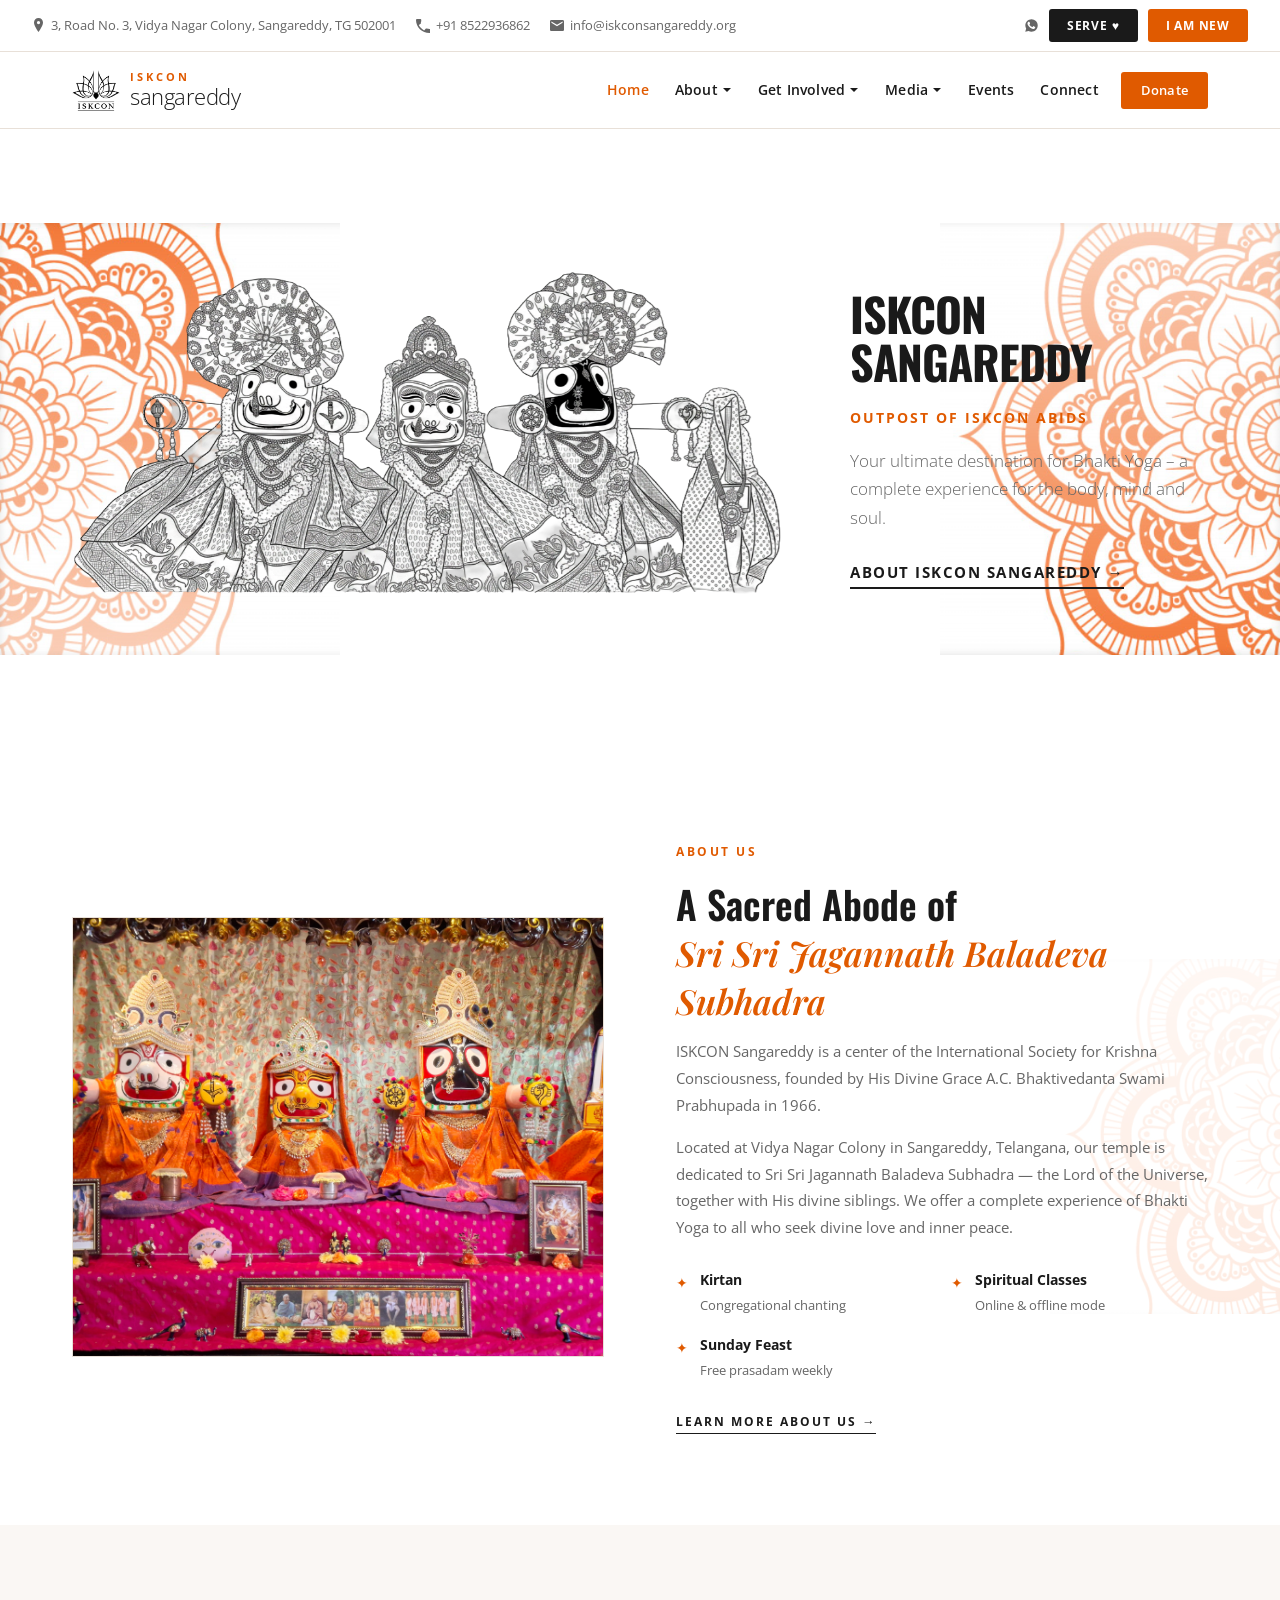
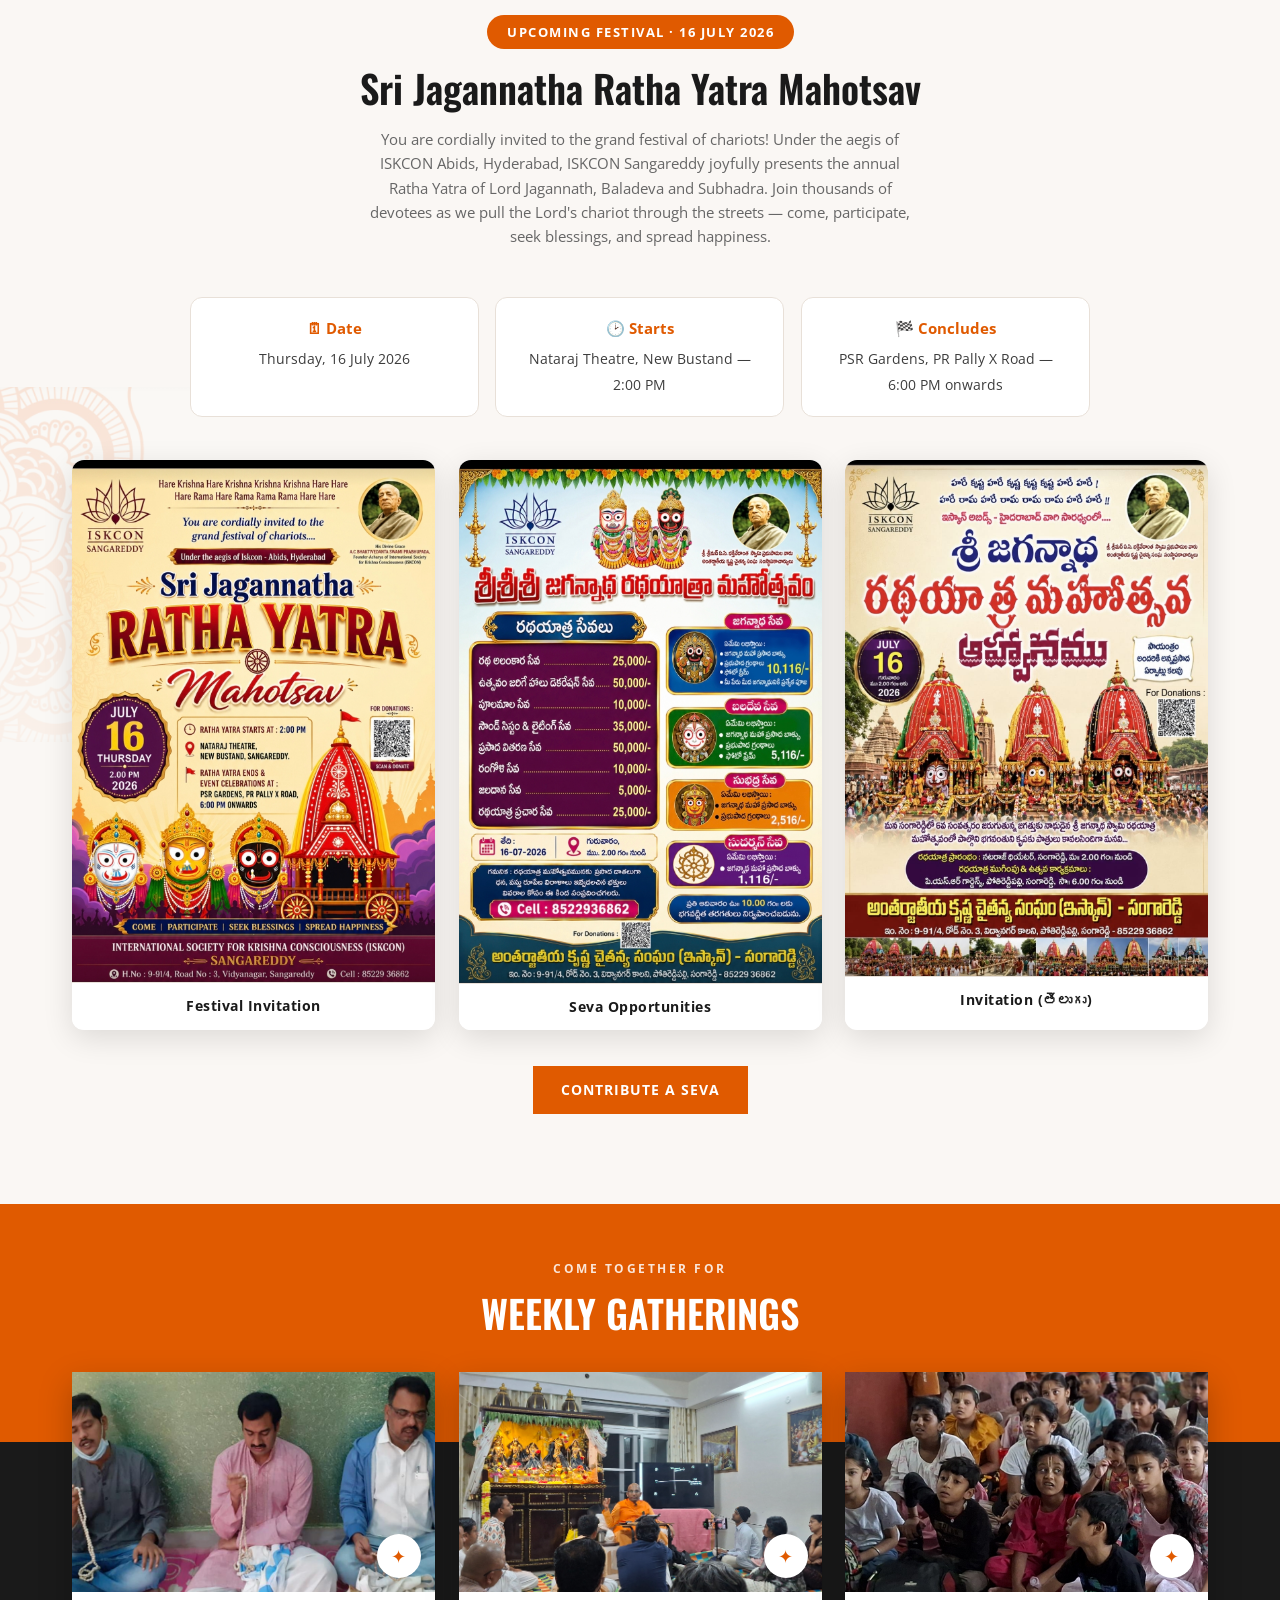
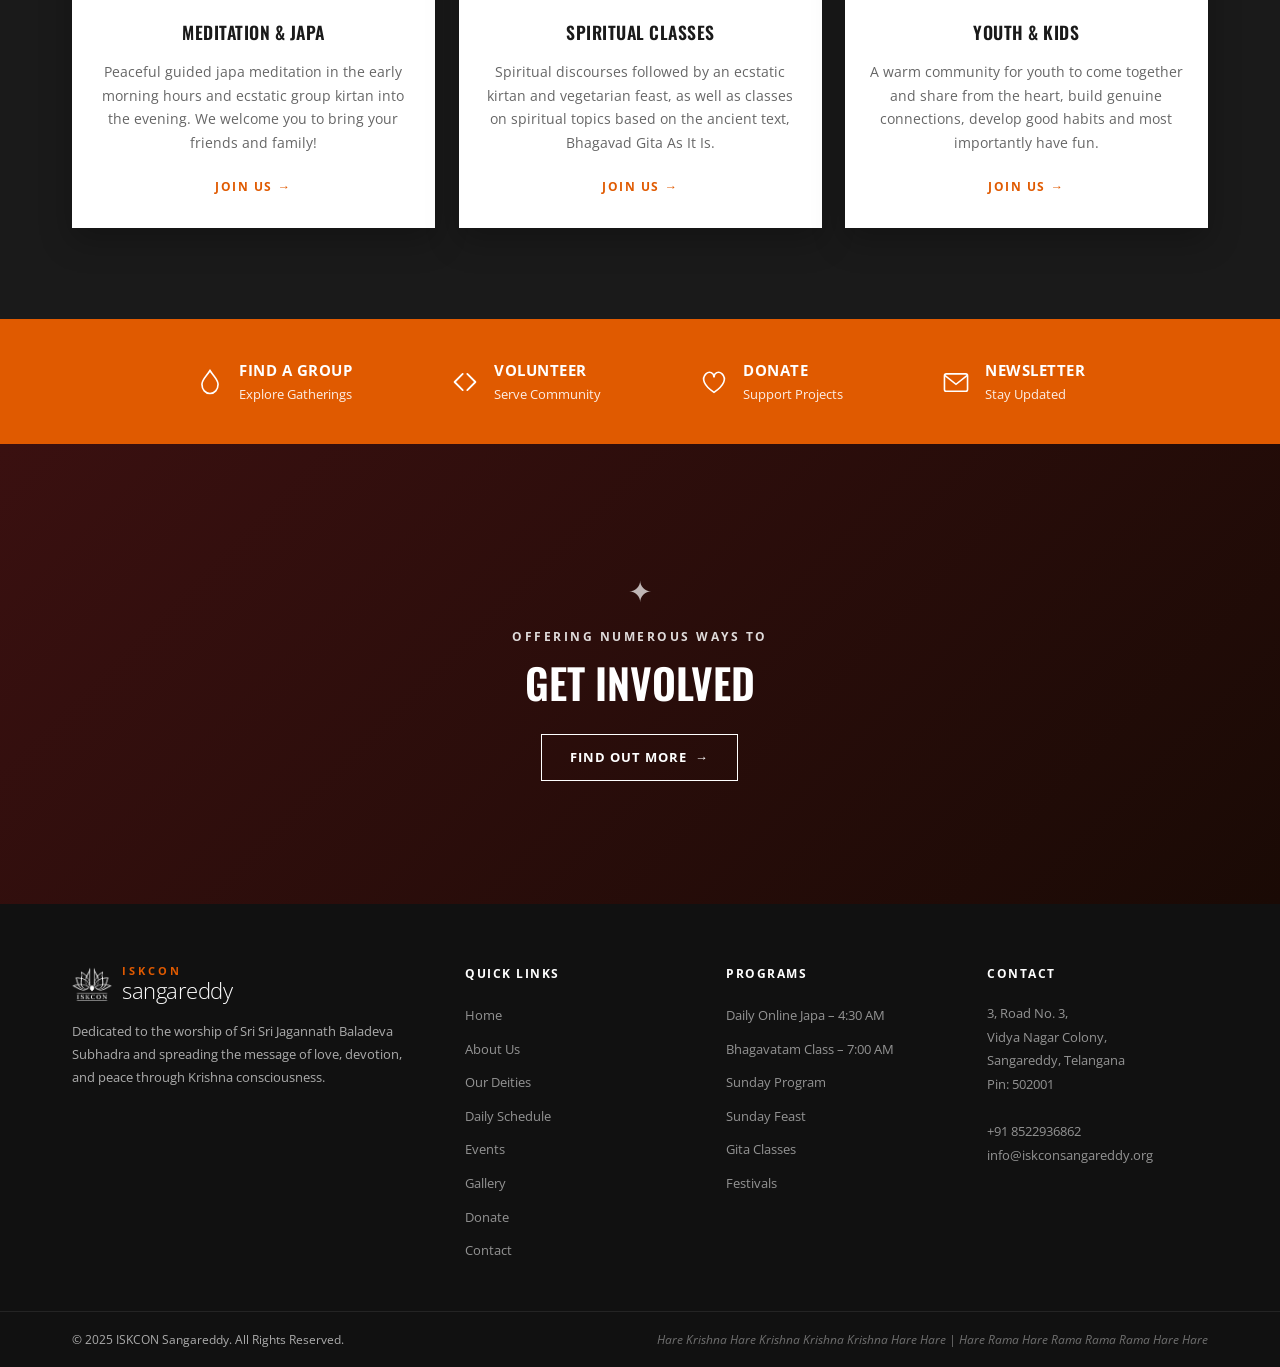
==== index.html @ d7deadae "Make topbar address clickable — opens Google Maps in new tab" ====
<!DOCTYPE html>
<html lang="en">
<head>
  <meta charset="UTF-8" />
  <meta name="viewport" content="width=device-width, initial-scale=1.0" />
  <title>ISKCON Sangareddy – Sri Sri Jagannath Baladeva Subhadra Temple</title>
  <meta name="description" content="ISKCON Sangareddy – Sri Sri Jagannath Baladeva Subhadra Temple. Your destination for Bhakti Yoga in Sangareddy, Telangana." />
  <link rel="canonical" href="https://www.iskconsangareddy.com/" />
  <!-- Open Graph -->
  <meta property="og:type" content="website" />
  <meta property="og:url" content="https://www.iskconsangareddy.com/" />
  <meta property="og:title" content="ISKCON Sangareddy – Sri Sri Jagannath Baladeva Subhadra Temple" />
  <meta property="og:description" content="ISKCON Sangareddy – Sri Sri Jagannath Baladeva Subhadra Temple. Your destination for Bhakti Yoga in Sangareddy, Telangana." />
  <meta property="og:image" content="https://www.iskconsangareddy.com/images/iskcon_logo.png" />
  <!-- Twitter Card -->
  <meta name="twitter:card" content="summary_large_image" />
  <meta name="twitter:title" content="ISKCON Sangareddy – Sri Sri Jagannath Baladeva Subhadra Temple" />
  <meta name="twitter:description" content="ISKCON Sangareddy – Sri Sri Jagannath Baladeva Subhadra Temple. Your destination for Bhakti Yoga in Sangareddy, Telangana." />
  <meta name="twitter:image" content="https://www.iskconsangareddy.com/images/iskcon_logo.png" />
  <!-- Structured Data: Local Business -->
  <script type="application/ld+json">
  {
    "@context": "https://schema.org",
    "@type": "HinduTemple",
    "name": "ISKCON Sangareddy",
    "alternateName": "Sri Sri Jagannath Baladeva Subhadra Temple",
    "url": "https://www.iskconsangareddy.com",
    "logo": "https://www.iskconsangareddy.com/images/iskcon_logo.png",
    "description": "ISKCON temple in Sangareddy, Telangana offering Bhakti Yoga, daily programs, Sunday Feast and festivals.",
    "telephone": "+918522936862",
    "email": "info@iskconsangareddy.org",
    "address": {
      "@type": "PostalAddress",
      "streetAddress": "3, Road No. 3, Vidya Nagar Colony",
      "addressLocality": "Sangareddy",
      "addressRegion": "Telangana",
      "postalCode": "502001",
      "addressCountry": "IN"
    },
    "geo": {
      "@type": "GeoCoordinates",
      "latitude": 17.6244,
      "longitude": 77.9853
    },
    "openingHours": "Mo-Su 04:30-21:00",
    "sameAs": []
  }
  </script>
  <link rel="preconnect" href="https://fonts.googleapis.com" />
  <link href="https://fonts.googleapis.com/css2?family=Oswald:wght@600;700&family=Open+Sans:wght@300;400;600;700&family=Playfair+Display:ital,wght@0,700;1,400&display=swap" rel="stylesheet" />
  <link rel="stylesheet" href="css/style.css" />
</head>
<body>

<!-- TOP BAR -->
<div class="topbar">
  <div class="topbar-left">
    <a href="https://www.google.com/maps?q=3,+Road+No.+3,+Vidya+Nagar+Colony,+Sangareddy,+Telangana+502001" target="_blank" class="topbar-item" style="color:inherit;"><svg width="13" height="16" viewBox="0 0 13 16" fill="none"><path d="M6.5 0C4.015 0 2 2.015 2 4.5c0 3.375 4.5 9.5 4.5 9.5S11 7.875 11 4.5C11 2.015 8.985 0 6.5 0zm0 6.125a1.625 1.625 0 1 1 0-3.25 1.625 1.625 0 0 1 0 3.25z" fill="currentColor"/></svg> 3, Road No. 3, Vidya Nagar Colony, Sangareddy, TG 502001</a>
    <span class="topbar-item"><svg width="14" height="14" viewBox="0 0 14 14" fill="none"><path d="M2.8 6.067c1.167 2.3 3.033 4.156 5.333 5.333l1.779-1.778c.222-.222.544-.289.822-.178 0.9.311 1.867.478 2.866.478.489 0 .9.4.9.889V13.1c0 .489-.411.9-.9.9C5.922 14 0 8.078 0 .9 0 .411.4 0 .9 0H4.4c.489 0 .9.4.9.889 0 1-.167 1.966-.478 2.866-.1.278-.033.6.178.823L2.8 6.067z" fill="currentColor"/></svg> +91 8522936862</span>
    <span class="topbar-item"><svg width="14" height="11" viewBox="0 0 14 11" fill="none"><path d="M12.6 0H1.4C.63 0 0 .618 0 1.375v8.25C0 10.382.63 11 1.4 11h11.2c.77 0 1.4-.618 1.4-1.375v-8.25C14 .618 13.37 0 12.6 0zm0 2.75L7 6.188 1.4 2.75V1.375L7 4.813l5.6-3.438V2.75z" fill="currentColor"/></svg> info@iskconsangareddy.org</span>
  </div>
  <div class="topbar-right">
    <a href="https://chat.whatsapp.com/ERGHLRXxZioFd6qzyzdz4h" target="_blank" class="topbar-social" aria-label="WhatsApp"><svg width="15" height="15" viewBox="0 0 24 24" fill="currentColor"><path d="M12.04 2C6.58 2 2.13 6.45 2.13 11.91c0 1.75.46 3.45 1.32 4.95L2 22l5.25-1.38a9.87 9.87 0 0 0 4.79 1.22h.01c5.46 0 9.9-4.45 9.9-9.91 0-2.65-1.03-5.14-2.9-7.01A9.82 9.82 0 0 0 12.04 2zm5.8 14.16c-.25.7-1.44 1.33-1.99 1.36-.51.05-1.15.24-3.72-.78-3.14-1.24-5.15-4.42-5.31-4.63-.15-.2-1.27-1.69-1.27-3.22s.8-2.29 1.09-2.6c.28-.31.61-.39.82-.39.2 0 .41 0 .59.01.19.01.44-.07.69.53.25.6.85 2.07.92 2.22.08.15.13.32.02.53-.1.2-.16.32-.31.5-.15.17-.32.39-.46.52-.15.15-.31.31-.13.62.18.3.79 1.31 1.7 2.12 1.17 1.04 2.16 1.36 2.46 1.51.3.15.48.13.66-.08.18-.2.76-.89.96-1.19.2-.3.41-.25.69-.15.28.1 1.77.83 2.07.98.3.15.5.22.57.35.08.13.08.74-.17 1.44z"/></svg></a>
    <a href="get-involved.html#volunteer" class="topbar-btn btn-serve">SERVE <span>♥</span></a>
    <a href="about.html" class="topbar-btn btn-new">I AM NEW</a>
  </div>
</div>

<!-- NAVBAR -->
<header class="site-header">
  <div class="container">
    <nav class="navbar">
      <a href="index.html" class="logo">
        <div class="logo-lotus">
          <img src="images/iskcon_logo.png" alt="ISKCON Sangareddy logo" />
        </div>
        <div class="logo-text">
          <span class="logo-iskcon">ISKCON</span>
          <span class="logo-location">sangareddy</span>
        </div>
      </a>
      <button class="hamburger" aria-label="Menu"><span></span><span></span><span></span></button>
      <ul class="nav-links">
        <li><a href="index.html" class="active">Home</a></li>
        <li class="has-dropdown">
          <a href="about.html">About <svg width="10" height="6" viewBox="0 0 10 6" fill="currentColor"><path d="M1 1l4 4 4-4"/></svg></a>
          <ul class="dropdown">
            <li><a href="about.html">About ISKCON</a></li>
            <li><a href="about.html#prabhupada">Srila Prabhupada</a></li>
            <li><a href="about.html#deities">Our Deities</a></li>
          </ul>
        </li>
        <li class="has-dropdown">
          <a href="get-involved.html">Get Involved <svg width="10" height="6" viewBox="0 0 10 6" fill="currentColor"><path d="M1 1l4 4 4-4"/></svg></a>
          <ul class="dropdown">
            <li><a href="get-involved.html#schedule">Sunday Schedule</a></li>
            <li><a href="get-involved.html#gatherings">Weekly Gatherings</a></li>
            <li><a href="get-involved.html#host-program">Host a Program</a></li>
            <li><a href="get-involved.html#volunteer">Volunteer</a></li>
          </ul>
        </li>
        <li class="has-dropdown">
          <a href="media.html">Media <svg width="10" height="6" viewBox="0 0 10 6" fill="currentColor"><path d="M1 1l4 4 4-4"/></svg></a>
          <ul class="dropdown">
            <li><a href="media.html">Photo Gallery</a></li>
          </ul>
        </li>
        <li><a href="events.html">Events</a></li>
        <li><a href="connect.html">Connect</a></li>
        <li><a href="donate.html" class="nav-donate">Donate</a></li>
      </ul>
    </nav>
  </div>
</header>

<!-- HERO -->
<section class="hero" id="home">
  <div class="mandala mandala-left"></div>
  <div class="mandala mandala-right"></div>

  <div class="hero-inner container">
    <!-- Deity Illustration -->
    <div class="hero-image">
      <img src="images/JBS_BYCS_trans.png" alt="Sri Sri Jagannath Baladeva Subhadra" class="deity-photo" />
    </div>

    <div class="hero-text">
      <h1 class="hero-title">ISKCON<br/>SANGAREDDY</h1>
      <p class="hero-tagline">Outpost of ISKCON ABIDS</p>
      <p class="hero-subtitle">Your ultimate destination for Bhakti Yoga – a complete experience for the body, mind and soul.</p>
      <a href="about.html" class="hero-link">ABOUT ISKCON SANGAREDDY <span>→</span></a>
    </div>
  </div>
</section>


<!-- ABOUT TEASER -->
<section class="section about deco-section" id="about">
  <div class="deco-mandala deco-right"></div>
  <div class="container">
    <div class="two-col">
      <div class="col-img">
        <div class="img-placeholder" style="height:440px;">
          <img class="photo-ph" src="images/temple.jpg" alt="Temple photo" />
        </div>
      </div>
      <div class="col-text">
        <div class="section-tag">About Us</div>
        <h2 class="section-title">A Sacred Abode of<br/><em>Sri Sri Jagannath Baladeva Subhadra</em></h2>
        <p>ISKCON Sangareddy is a center of the International Society for Krishna Consciousness, founded by His Divine Grace A.C. Bhaktivedanta Swami Prabhupada in 1966.</p>
        <p>Located at Vidya Nagar Colony in Sangareddy, Telangana, our temple is dedicated to Sri Sri Jagannath Baladeva Subhadra — the Lord of the Universe, together with His divine siblings. We offer a complete experience of Bhakti Yoga to all who seek divine love and inner peace.</p>
        <div class="features-row">
          <div class="feat"><span class="feat-icon">✦</span><div><strong>Kirtan</strong><p>Congregational chanting</p></div></div>
          <div class="feat"><span class="feat-icon">✦</span><div><strong>Spiritual Classes</strong><p>Online &amp; offline mode</p></div></div>
          <div class="feat"><span class="feat-icon">✦</span><div><strong>Sunday Feast</strong><p>Free prasadam weekly</p></div></div>
        </div>
        <a href="about.html" class="text-link">LEARN MORE ABOUT US →</a>
      </div>
    </div>
  </div>
</section>

<!-- RATHA YATRA FESTIVAL -->
<section class="section ratha-section deco-section" id="ratha-yatra">
  <div class="deco-mandala deco-left"></div>
  <div class="container">
    <div class="ratha-badge">Upcoming Festival · 16 July 2026</div>
    <h2 class="section-title center">Sri Jagannatha Ratha Yatra Mahotsav</h2>
    <p class="section-sub center">You are cordially invited to the grand festival of chariots! Under the aegis of ISKCON Abids, Hyderabad, ISKCON Sangareddy joyfully presents the annual Ratha Yatra of Lord Jagannath, Baladeva and Subhadra. Join thousands of devotees as we pull the Lord's chariot through the streets — come, participate, seek blessings, and spread happiness.</p>

    <div class="ratha-details">
      <div class="ratha-detail"><strong>🗓 Date</strong><span>Thursday, 16 July 2026</span></div>
      <div class="ratha-detail"><strong>🕑 Starts</strong><span>Nataraj Theatre, New Bustand — 2:00 PM</span></div>
      <div class="ratha-detail"><strong>🏁 Concludes</strong><span>PSR Gardens, PR Pally X Road — 6:00 PM onwards</span></div>
    </div>

    <div class="poster-grid">
      <a href="images/JRY_SRD_ENG_2026.jpg" target="_blank" class="poster-item">
        <img src="images/JRY_SRD_ENG_2026.jpg" alt="Ratha Yatra Mahotsav – Invitation (English)" />
        <span class="poster-caption">Festival Invitation</span>
      </a>
      <a href="images/JRY_SRD_SEVA_2026.jpg" target="_blank" class="poster-item">
        <img src="images/JRY_SRD_SEVA_2026.jpg" alt="Ratha Yatra Mahotsav – Seva Opportunities" />
        <span class="poster-caption">Seva Opportunities</span>
      </a>
      <a href="images/JRY_SRD_TEL_2026.jpg" target="_blank" class="poster-item">
        <img src="images/JRY_SRD_TEL_2026.jpg" alt="Ratha Yatra Mahotsav – Invitation (Telugu)" />
        <span class="poster-caption">Invitation (తెలుగు)</span>
      </a>
    </div>

    <div style="text-align:center; margin-top:36px;">
      <a href="donate.html" class="btn-primary-solid">CONTRIBUTE A SEVA</a>
    </div>
  </div>
</section>

<!-- WEEKLY GATHERINGS -->
<section class="gatherings-section">
  <div class="gatherings-head">
    <div class="section-tag center" style="color:rgba(255,255,255,0.85);">Come Together For</div>
    <h2 class="section-title center" style="color:#fff;">WEEKLY GATHERINGS</h2>
  </div>
  <div class="container">
    <div class="gather-grid">
      <div class="gather-card">
        <div class="gather-img">
          <img class="photo-ph" src="images/japa.png" alt="Meditation &amp; Japa" />
          <div class="gather-mark">✦</div>
        </div>
        <div class="gather-body">
          <h3>MEDITATION &amp; JAPA</h3>
          <p>Peaceful guided japa meditation in the early morning hours and ecstatic group kirtan into the evening. We welcome you to bring your friends and family!</p>
          <a href="get-involved.html#schedule" class="join-link">JOIN US <span>→</span></a>
        </div>
      </div>
      <div class="gather-card">
        <div class="gather-img">
          <img class="photo-ph" src="images/class.jpg" alt="Gita Classes" />
          <div class="gather-mark">✦</div>
        </div>
        <div class="gather-body">
          <h3>SPIRITUAL CLASSES</h3>
          <p>Spiritual discourses followed by an ecstatic kirtan and vegetarian feast, as well as classes on spiritual topics based on the ancient text, Bhagavad Gita As It Is.</p>
          <a href="events.html" class="join-link">JOIN US <span>→</span></a>
        </div>
      </div>
      <div class="gather-card">
        <div class="gather-img">
          <img class="photo-ph" src="images/kids-school.jpg" alt="Youth &amp; Kids" />
          <div class="gather-mark">✦</div>
        </div>
        <div class="gather-body">
          <h3>YOUTH &amp; KIDS</h3>
          <p>A warm community for youth to come together and share from the heart, build genuine connections, develop good habits and most importantly have fun.</p>
          <a href="events.html" class="join-link">JOIN US <span>→</span></a>
        </div>
      </div>
    </div>
  </div>
</section>

<!-- GET INVOLVED BANNER -->
<section class="involved-banner">
  <div class="involved-icons">
    <a href="get-involved.html" class="inv-icon-item">
      <svg width="30" height="30" viewBox="0 0 26 26" fill="none"><path d="M13 3 C10 8 6 11 6 15 C6 19.5 9 23 13 23 C17 23 20 19.5 20 15 C20 11 16 8 13 3Z" stroke="#fff" stroke-width="1.4"/></svg>
      <div><strong>FIND A GROUP</strong><span>Explore Gatherings</span></div>
    </a>
    <a href="get-involved.html#volunteer" class="inv-icon-item">
      <svg width="30" height="30" viewBox="0 0 26 26" fill="none"><path d="M4 13 L11 6 M4 13 L11 20 M22 13 L15 6 M22 13 L15 20" stroke="#fff" stroke-width="1.6" stroke-linecap="round"/></svg>
      <div><strong>VOLUNTEER</strong><span>Serve Community</span></div>
    </a>
    <a href="donate.html" class="inv-icon-item">
      <svg width="30" height="30" viewBox="0 0 26 26" fill="none"><path d="M13 22 C4 16 2 10 6 6 C9 3 13 5 13 9 C13 5 17 3 20 6 C24 10 22 16 13 22Z" stroke="#fff" stroke-width="1.4"/></svg>
      <div><strong>DONATE</strong><span>Support Projects</span></div>
    </a>
    <a href="connect.html" class="inv-icon-item">
      <svg width="30" height="30" viewBox="0 0 26 26" fill="none"><rect x="3" y="6" width="20" height="15" rx="1.5" stroke="#fff" stroke-width="1.4"/><path d="M3 7 L13 15 L23 7" stroke="#fff" stroke-width="1.4"/></svg>
      <div><strong>NEWSLETTER</strong><span>Stay Updated</span></div>
    </a>
  </div>
  <div class="involved-photo">
    <div class="involved-overlay">
      <div class="lotus-mark">✦</div>
      <div class="section-tag center" style="color:rgba(255,255,255,0.85);">Offering Numerous Ways To</div>
      <h2 class="section-title center" style="color:#fff;">GET INVOLVED</h2>
      <a href="get-involved.html" class="btn-outline-white">FIND OUT MORE <span>→</span></a>
    </div>
  </div>
</section>

<!-- FOOTER -->
<footer>
  <div class="footer-top">
    <div class="container footer-grid">
      <div class="footer-brand">
        <div class="logo" style="margin-bottom:14px;">
          <div class="logo-lotus" style="width:40px; height:40px; filter: brightness(0) invert(1);">
            <img src="images/iskcon_logo.png" alt="ISKCON Sangareddy logo" />
          </div>
          <div class="logo-text"><span class="logo-iskcon">ISKCON</span><span class="logo-location">sangareddy</span></div>
        </div>
        <p>Dedicated to the worship of Sri Sri Jagannath Baladeva Subhadra and spreading the message of love, devotion, and peace through Krishna consciousness.</p>
      </div>
      <div class="footer-col"><h4>Quick Links</h4><ul><li><a href="index.html">Home</a></li><li><a href="about.html">About Us</a></li><li><a href="about.html#deities">Our Deities</a></li><li><a href="get-involved.html#schedule">Daily Schedule</a></li><li><a href="events.html">Events</a></li><li><a href="media.html">Gallery</a></li><li><a href="donate.html">Donate</a></li><li><a href="connect.html">Contact</a></li></ul></div>
      <div class="footer-col"><h4>Programs</h4><ul><li><a href="get-involved.html#schedule">Daily Online Japa – 4:30 AM</a></li><li><a href="get-involved.html#schedule">Bhagavatam Class – 7:00 AM</a></li><li><a href="get-involved.html#schedule">Sunday Program</a></li><li><a href="events.html">Sunday Feast</a></li><li><a href="events.html">Gita Classes</a></li><li><a href="events.html">Festivals</a></li></ul></div>
      <div class="footer-col"><h4>Contact</h4><address>3, Road No. 3,<br/>Vidya Nagar Colony,<br/>Sangareddy, Telangana<br/>Pin: 502001<br/><br/>+91 8522936862<br/>info@iskconsangareddy.org</address></div>
    </div>
  </div>
  <div class="footer-bottom">
    <div class="container footer-bottom-row">
      <p>© 2025 ISKCON Sangareddy. All Rights Reserved.</p>
      <p class="maha-mantra">Hare Krishna Hare Krishna Krishna Krishna Hare Hare | Hare Rama Hare Rama Rama Rama Hare Hare</p>
    </div>
  </div>
</footer>

<button class="back-top" id="backTop">↑</button>

<script src="js/main.js"></script>
</body>
</html>
---- css/style.css ----
/* ===== RESET ===== */
*, *::before, *::after { box-sizing: border-box; margin: 0; padding: 0; }
html { scroll-behavior: smooth; }
body { font-family: 'Open Sans', 'Segoe UI', sans-serif; color: #1a1a1a; background: #fff; line-height: 1.6; }
a { text-decoration: none; color: inherit; }
img { max-width: 100%; display: block; }
ul { list-style: none; }
address { font-style: normal; }

:root {
  --orange: #E05A00;
  --orange-light: #F07820;
  --dark: #1a1a1a;
  --mid: #3d3d3d;
  --muted: #666;
  --line: #e8e0d8;
  --bg: #fff;
  --bg2: #faf7f4;
}

.container { max-width: 1200px; margin: 0 auto; padding: 0 32px; }

/* ===== TOP BAR ===== */
.topbar {
  background: #fff;
  border-bottom: 1px solid var(--line);
  padding: 9px 32px;
  display: flex;
  align-items: center;
  justify-content: space-between;
  flex-wrap: wrap;
  gap: 8px;
  font-size: 0.8rem;
  color: var(--muted);
}
.topbar-left { display: flex; align-items: center; gap: 20px; flex-wrap: wrap; }
.topbar-item { display: flex; align-items: center; gap: 6px; }
.topbar-right { display: flex; align-items: center; gap: 10px; }
.topbar-social { color: var(--muted); display: flex; align-items: center; transition: color 0.2s; }
.topbar-social:hover { color: var(--orange); }
.topbar-btn {
  padding: 7px 18px; font-size: 0.75rem; font-weight: 700;
  border-radius: 3px; letter-spacing: 0.8px; text-transform: uppercase;
  transition: opacity 0.2s;
}
.topbar-btn:hover { opacity: 0.85; }
.btn-serve { background: #1a1a1a; color: #fff; }
.btn-new { background: var(--orange); color: #fff; }

/* ===== NAVBAR ===== */
.site-header {
  position: sticky; top: 0; z-index: 1000;
  background: #fff;
  border-bottom: 1px solid var(--line);
}
.navbar { display: flex; align-items: center; justify-content: space-between; padding: 14px 0; }
.logo { display: flex; align-items: center; gap: 10px; }
.logo-lotus { width: 48px; height: 48px; flex-shrink: 0; display: flex; align-items: center; justify-content: center; }
.logo-lotus img { width: 100%; height: 100%; object-fit: contain; }
.logo-text { display: flex; flex-direction: column; line-height: 1.15; }
.logo-iskcon { font-family: 'Open Sans', sans-serif; font-size: 0.7rem; font-weight: 700; letter-spacing: 3px; color: var(--orange); text-transform: uppercase; }
.logo-location { font-size: 1.4rem; font-weight: 300; color: var(--dark); letter-spacing: -0.5px; }
.logo-location span { font-weight: 700; }

.nav-links { display: flex; align-items: center; gap: 2px; }
.nav-links > li { position: relative; }
.nav-links > li > a {
  display: flex; align-items: center; gap: 4px;
  padding: 8px 12px; font-size: 0.85rem; font-weight: 600;
  color: var(--dark); letter-spacing: 0.2px;
  transition: color 0.2s;
}
.nav-links > li > a:hover, .nav-links > li > a.active { color: var(--orange); }
.nav-links > li > a svg { transition: transform 0.2s; }
.nav-links > li:hover > a svg { transform: rotate(180deg); }
.has-dropdown .dropdown {
  display: none; position: absolute; top: 100%; left: 0;
  background: #fff; border: 1px solid var(--line);
  border-top: 2px solid var(--orange);
  min-width: 200px; z-index: 200;
  box-shadow: 0 8px 30px rgba(0,0,0,0.1);
}
.has-dropdown:hover .dropdown { display: block; }
.dropdown li a { display: block; padding: 10px 18px; font-size: 0.82rem; color: var(--mid); border-bottom: 1px solid var(--line); transition: background 0.15s, color 0.15s; }
.dropdown li:last-child a { border-bottom: none; }
.dropdown li a:hover { background: #faf7f4; color: var(--orange); }
.nav-donate {
  background: var(--orange); color: #fff !important;
  padding: 8px 20px !important; border-radius: 3px;
  font-size: 0.82rem !important; letter-spacing: 0.5px;
  margin-left: 8px;
}
.nav-donate:hover { background: var(--orange-light) !important; }
.hamburger { display: none; background: none; border: none; cursor: pointer; flex-direction: column; gap: 5px; padding: 4px; }
.hamburger span { display: block; width: 24px; height: 2px; background: var(--dark); transition: 0.3s; }
.hamburger.open span:nth-child(1) { transform: translateY(7px) rotate(45deg); }
.hamburger.open span:nth-child(2) { opacity: 0; }
.hamburger.open span:nth-child(3) { transform: translateY(-7px) rotate(-45deg); }

/* ===== PAGE BANNER (inner pages) ===== */
.page-banner { background: var(--orange); color: #fff; padding: 64px 0 54px; text-align: center; }
.page-banner h1 { font-family: 'Oswald', sans-serif; font-size: 2.4rem; font-weight: 700; letter-spacing: 0.5px; margin-bottom: 12px; }
.page-banner .breadcrumb { font-size: 0.82rem; opacity: 0.9; }
.page-banner .breadcrumb a { text-decoration: underline; }
.page-banner .breadcrumb span { opacity: 0.7; margin: 0 6px; }

/* ===== HERO ===== */
.hero {
  position: relative; overflow: hidden;
  background: #fff;
  display: flex; align-items: center;
}
.mandala {
  position: absolute; top: 50%; transform: translateY(-50%);
  width: 340px; height: 440px; pointer-events: none;
  background-size: contain; background-repeat: no-repeat;
  opacity: 0.9;
}
.mandala-left { left: 0; background-image: url('../images/mandala-left.png'); background-position: left center; }
.mandala-right { right: 0; background-image: url('../images/mandala-right.png'); background-position: right center; }
.hero-inner {
  display: grid; grid-template-columns: 1.9fr 1fr;
  align-items: center; gap: 40px;
  padding-top: 70px; padding-bottom: 70px;
  box-sizing: border-box;
  position: relative; z-index: 2;
}
.hero-image { display: flex; justify-content: center; align-items: center; }
.deity-photo { width: 100%; max-width: 1000px; height: auto; }
.hero-text { padding-left: 20px; }
.hero-title {
  font-family: 'Oswald', sans-serif;
  font-size: clamp(2.2rem, 3.6vw, 3.6rem);
  font-weight: 700; line-height: 1.05;
  color: var(--dark); letter-spacing: -1px;
  margin-bottom: 20px;
}
.hero-tagline {
  font-size: 0.9rem; font-weight: 700; letter-spacing: 2px;
  text-transform: uppercase; color: var(--orange);
  margin-bottom: 18px;
}
.hero-subtitle {
  font-size: 1.05rem; color: var(--muted);
  max-width: 420px; margin-bottom: 28px;
  font-weight: 300; line-height: 1.7;
}
.hero-link {
  display: inline-flex; align-items: center; gap: 6px;
  font-size: 0.95rem; font-weight: 700; letter-spacing: 1.5px;
  color: var(--dark); text-transform: uppercase;
  border-bottom: 2px solid var(--dark);
  padding-bottom: 2px; transition: color 0.2s, border-color 0.2s;
}
.hero-link:hover { color: var(--orange); border-color: var(--orange); }

/* ===== MARQUEE ===== */
.marquee-bar {
  background: var(--orange); color: #fff;
  padding: 10px 0; overflow: hidden;
}
.marquee-track {
  display: flex; gap: 0; align-items: center;
  animation: marquee 35s linear infinite; white-space: nowrap;
}
.marquee-bar:hover .marquee-track { animation-play-state: paused; }
@keyframes marquee { 0% { transform: translateX(0); } 100% { transform: translateX(-50%); } }
.mq-item { font-size: 0.82rem; font-weight: 600; letter-spacing: 0.3px; padding: 0 20px; }
.mq-sep { opacity: 0.6; padding: 0 4px; }

/* ===== DECORATIVE MANDALAS (white sections) ===== */
.deco-section { position: relative; overflow: hidden; }
.deco-mandala {
  position: absolute; top: 50%; transform: translateY(-50%);
  width: 280px; height: 360px; background-size: contain; background-repeat: no-repeat;
  opacity: 0.14; pointer-events: none; z-index: 0;
}
.deco-left { left: -50px; background-image: url('../images/mandala-left.png'); background-position: left center; }
.deco-right { right: -50px; background-image: url('../images/mandala-right.png'); background-position: right center; }
.deco-section > .container, .deco-section > .two-col, .deco-section > .gatherings-head { position: relative; z-index: 1; }

/* ===== SECTIONS ===== */
.section { padding: 90px 0; }
.section-tag {
  display: inline-block; font-size: 0.72rem; font-weight: 700;
  letter-spacing: 2.5px; text-transform: uppercase;
  color: var(--orange); margin-bottom: 12px;
}
.section-tag.center { display: block; text-align: center; }
.section-title {
  font-family: 'Oswald', sans-serif; font-size: 2.4rem; font-weight: 600;
  color: var(--dark); line-height: 1.2; margin-bottom: 16px;
}
.section-title em { font-style: italic; font-family: 'Playfair Display', serif; font-size: 0.9em; color: var(--orange); }
.section-title.center { text-align: center; }
.section-sub { text-align: center; color: var(--muted); max-width: 560px; margin: 0 auto 48px; font-size: 0.95rem; }
.text-link {
  display: inline-flex; align-items: center; gap: 4px;
  font-size: 0.78rem; font-weight: 700; letter-spacing: 2px;
  text-transform: uppercase; color: var(--dark);
  border-bottom: 1.5px solid var(--dark); padding-bottom: 1px;
  transition: color 0.2s, border-color 0.2s;
}
.text-link:hover { color: var(--orange); border-color: var(--orange); }

/* ===== REUSABLE PHOTO PLACEHOLDER =====
   Every photo slot uses <img class="photo-ph" src="images/placeholder.svg">.
   To use a real photo, just change the src to your image file. */
.photo-ph { width: 100%; height: 100%; display: block; object-fit: cover; }
/* Placeholders inside slots that carry overlays (date badge, mark) fill absolutely */
.ev-img-ph .photo-ph, .gather-img .photo-ph { position: absolute; inset: 0; }

/* ===== ABOUT ===== */
.about { background: #fff; }
.two-col { display: grid; grid-template-columns: 1fr 1fr; gap: 72px; align-items: center; }
.col-text .section-title { margin-top: 8px; }
.col-text p { color: var(--muted); margin-bottom: 16px; font-size: 0.95rem; line-height: 1.75; }
.img-placeholder {
  background: var(--bg2); border: 1px solid var(--line);
  display: flex; align-items: center; justify-content: center;
}
.img-ph-inner { display: flex; flex-direction: column; align-items: center; gap: 12px; }
.img-ph-inner p { font-size: 0.8rem; color: var(--muted); letter-spacing: 1px; text-transform: uppercase; }
.features-row { display: grid; grid-template-columns: 1fr 1fr; gap: 18px; margin: 28px 0; }
.feat { display: flex; gap: 12px; align-items: flex-start; }
.feat-icon { color: var(--orange); font-size: 0.9rem; margin-top: 2px; flex-shrink: 0; }
.feat strong { display: block; font-size: 0.88rem; font-weight: 700; color: var(--dark); margin-bottom: 2px; }
.feat p { font-size: 0.8rem; color: var(--muted); margin: 0; }

/* ===== INFO BLOCK (What is ISKCON / GBC) ===== */
.info-block { background: #fff; position: relative; overflow: hidden; }
.info-block .container { position: relative; z-index: 1; }
.info-eyebrow { display: flex; align-items: center; gap: 8px; color: var(--orange); font-weight: 700; font-size: 0.95rem; margin: 16px 0 20px; }
.info-eyebrow span { font-size: 1.2rem; }
.info-photo { border-radius: 14px; overflow: hidden; box-shadow: 10px 10px 0 rgba(224,90,0,0.85); }
.mandala-decor {
  position: absolute; width: 440px; height: 540px;
  background-image: url('../images/mandala-right.png');
  background-size: contain; background-repeat: no-repeat; background-position: right bottom;
  opacity: 0.95; z-index: 0; pointer-events: none;
}
.mandala-decor.br { right: -70px; bottom: -130px; }

/* ===== SRILA PRABHUPADA ===== */
.prabhupada-section { background: var(--orange); overflow: hidden; }
.prabhupada-inner { display: grid; grid-template-columns: 0.9fr 1.4fr; align-items: stretch; }
.prabhupada-photo { min-height: 480px; }
.prabhupada-text { background: #fff; padding: 64px 64px 64px 56px; display: flex; flex-direction: column; justify-content: center; }
.prabhupada-text .section-title { font-size: 2.4rem; margin: 10px 0 18px; }
.prabhupada-quote { font-family: 'Playfair Display', serif; font-style: italic; color: var(--orange); font-size: 1.05rem; margin-bottom: 20px !important; }
.prabhupada-text p { color: var(--mid); font-size: 0.95rem; line-height: 1.75; margin-bottom: 16px; }
.btn-outline-orange {
  display: inline-block; margin-top: 10px; border: 1.5px solid var(--orange); color: var(--orange);
  padding: 12px 28px; font-size: 0.82rem; font-weight: 700; letter-spacing: 1px;
  transition: background 0.2s, color 0.2s;
}
.btn-outline-orange:hover { background: var(--orange); color: #fff; }

/* ===== RATHA YATRA FESTIVAL ===== */
.ratha-section { background: var(--bg2); }
.ratha-badge {
  display: block; width: fit-content; margin: 0 auto 16px;
  background: var(--orange); color: #fff;
  font-size: 0.8rem; font-weight: 700; letter-spacing: 1.5px; text-transform: uppercase;
  padding: 7px 20px; border-radius: 30px;
}
.ratha-details {
  display: flex; flex-wrap: wrap; justify-content: center; gap: 16px;
  margin: 0 auto 44px; max-width: 900px;
}
.ratha-detail {
  flex: 1 1 240px; background: #fff; border: 1px solid var(--line);
  border-radius: 12px; padding: 18px 22px; text-align: center;
}
.ratha-detail strong { display: block; color: var(--orange); font-size: 0.95rem; margin-bottom: 6px; }
.ratha-detail span { font-size: 0.9rem; color: var(--mid); }
.poster-grid {
  display: grid; grid-template-columns: repeat(3, 1fr); gap: 24px;
}
.poster-item {
  display: block; position: relative; border-radius: 12px; overflow: hidden;
  box-shadow: 0 8px 30px rgba(0,0,0,0.12); background: #fff;
  transition: transform 0.25s, box-shadow 0.25s;
}
.poster-item:hover { transform: translateY(-6px); box-shadow: 0 14px 40px rgba(0,0,0,0.18); }
.poster-item img { width: 100%; height: auto; display: block; }
.poster-caption {
  display: block; text-align: center; padding: 12px;
  font-size: 0.85rem; font-weight: 700; letter-spacing: 0.5px;
  color: var(--dark); background: #fff; border-top: 1px solid var(--line);
}

/* ===== WEEKLY GATHERINGS ===== */
.gatherings-section { background: var(--dark); padding-bottom: 90px; }
.gatherings-head { background: var(--orange); padding: 56px 0 90px; text-align: center; }
.gatherings-head .section-tag.center { color: rgba(255,255,255,0.85); }
.gather-grid { display: grid; grid-template-columns: repeat(3, 1fr); gap: 24px; margin-top: -70px; }
.host-grid { display: grid; grid-template-columns: 1fr 1fr; gap: 24px; }
.host-grid .gather-card { box-shadow: 0 8px 24px rgba(0,0,0,0.08); border: 1px solid var(--line); }
.gather-card { background: #fff; overflow: hidden; box-shadow: 0 12px 30px rgba(0,0,0,0.25); }
.gather-img { height: 220px; position: relative; }
.gather-mark { position: absolute; bottom: 14px; right: 14px; background: #fff; width: 44px; height: 44px; border-radius: 50%; display: flex; align-items: center; justify-content: center; color: var(--orange); font-size: 1.1rem; }
.gather-body { padding: 26px 24px 30px; text-align: center; }
.gather-body h3 { font-family: 'Oswald', sans-serif; font-size: 1.1rem; font-weight: 600; color: var(--dark); margin-bottom: 14px; letter-spacing: 0.5px; }
.gather-body p { font-size: 0.87rem; color: var(--muted); line-height: 1.7; margin-bottom: 18px; }
.join-link { display: inline-flex; align-items: center; gap: 5px; font-size: 0.78rem; font-weight: 700; letter-spacing: 1.5px; color: var(--orange); }
.join-link span { transition: transform 0.2s; }
.join-link:hover span { transform: translateX(3px); }

/* ===== GET INVOLVED BANNER ===== */
.involved-banner { position: relative; }
.involved-icons {
  background: var(--orange); display: flex; justify-content: center;
  gap: 60px; padding: 28px 32px; flex-wrap: wrap;
}
.inv-icon-item {
  display: flex; align-items: center; gap: 14px; color: #fff;
  padding: 10px 18px; border-radius: 6px; border: 1px solid transparent;
  transition: background 0.2s, border-color 0.2s, transform 0.2s;
}
.inv-icon-item:hover { background: rgba(255,255,255,0.14); border-color: rgba(255,255,255,0.35); transform: translateY(-2px); }
.inv-icon-item strong { display: block; font-size: 0.95rem; font-weight: 700; letter-spacing: 0.5px; margin-bottom: 2px; }
.inv-icon-item span { display: block; font-size: 0.82rem; opacity: 0.9; }
.involved-photo { position: relative; min-height: 460px; background: linear-gradient(135deg, #3a1010, #1a0a05); display: flex; align-items: center; justify-content: center; overflow: hidden; }
.involved-overlay { position: relative; z-index: 2; text-align: center; padding: 20px; }
.lotus-mark { color: #fff; font-size: 1.8rem; margin-bottom: 14px; opacity: 0.7; }
.involved-overlay .section-title { font-size: 2.6rem; margin-bottom: 26px; }
.btn-outline-white {
  display: inline-flex; align-items: center; gap: 8px; border: 1.5px solid #fff; color: #fff;
  padding: 12px 28px; font-size: 0.8rem; font-weight: 700; letter-spacing: 1px;
  transition: background 0.2s, color 0.2s;
}
.btn-outline-white:hover { background: #fff; color: var(--dark); }

/* ===== SCHEDULE ===== */
.schedule-section { background: var(--dark); color: #fff; }
.schedule-section .section-tag.center { color: #aaa; }
.schedule-section .section-title.center { color: #fff; margin-bottom: 8px; }
.schedule-section .section-sub { color: rgba(255,255,255,0.6); margin-bottom: 48px; }
.schedule-subhead {
  font-family: 'Oswald', sans-serif; font-size: 1.05rem; font-weight: 600;
  color: var(--gold-light, #F07820); text-transform: uppercase; letter-spacing: 1.5px;
  margin: 0 0 20px; text-align: center;
}
.schedule-grid + .schedule-subhead { margin-top: 56px; }
.schedule-grid { display: grid; grid-template-columns: repeat(4, 1fr); gap: 1px; background: rgba(255,255,255,0.1); border: 1px solid rgba(255,255,255,0.1); }
.sch-card {
  display: flex; flex-direction: column; padding: 24px 20px;
  background: var(--dark); border: none;
  transition: background 0.2s;
}
.sch-card:hover, .sch-card.highlight { background: var(--orange); }
.sch-time { font-family: 'Oswald', sans-serif; font-size: 1.15rem; font-weight: 600; color: #fff; margin-bottom: 6px; }
.sch-name { font-size: 0.88rem; font-weight: 700; color: #fff; margin-bottom: 6px; }
.sch-desc { font-size: 0.76rem; color: rgba(255,255,255,0.55); line-height: 1.5; }
.meet-link-box {
  display: flex; align-items: center; justify-content: center; flex-wrap: wrap;
  gap: 8px; text-align: center; margin: 24px 0 8px;
  padding: 16px 20px; background: rgba(255,255,255,0.06); border: 1px solid rgba(255,255,255,0.12);
  font-size: 0.88rem; color: rgba(255,255,255,0.85);
}
.meet-link-box a { color: var(--orange-light); font-weight: 700; text-decoration: underline; }
.meet-link-box .meet-note { color: rgba(255,255,255,0.5); font-size: 0.8rem; }

/* ===== DEITIES ===== */
.deities-section { background: var(--bg2); }
.deities-grid { display: grid; grid-template-columns: 1fr 1.1fr 1fr; gap: 20px; align-items: end; margin-top: 48px; }
.deity-card { background: #fff; border: 1px solid var(--line); overflow: hidden; transition: transform 0.25s, box-shadow 0.25s; }
.deity-card:hover { transform: translateY(-6px); box-shadow: 0 12px 40px rgba(0,0,0,0.1); }
.deity-img-ph {
  height: 280px; background: var(--bg2);
  display: flex; flex-direction: column;
  align-items: center; justify-content: center;
  gap: 14px; color: var(--muted); font-size: 0.8rem;
  letter-spacing: 1px; text-transform: uppercase;
  border-bottom: 1px solid var(--line);
}
.deity-card.deity-main .deity-img-ph { height: 380px; }
.deity-info { padding: 18px 20px; }
.deity-info h3 { font-family: 'Oswald', sans-serif; font-size: 1.1rem; font-weight: 600; color: var(--dark); margin-bottom: 4px; }
.deity-info p { font-size: 0.78rem; color: var(--muted); }
.main-info { border-top: 3px solid var(--orange); }

/* ===== EVENTS ===== */
.events-section { background: #fff; }
.events-grid { display: grid; grid-template-columns: repeat(3, 1fr); gap: 24px; }
.ev-card { border: 1px solid var(--line); overflow: hidden; transition: box-shadow 0.25s, transform 0.25s; }
.ev-card:hover { box-shadow: 0 8px 32px rgba(0,0,0,0.08); transform: translateY(-4px); }
.ev-img-ph {
  height: 130px; background: #f5ece0;
  position: relative; display: flex; align-items: flex-end;
}
.ev-2 { background: #f0f5e0; }
.ev-3 { background: #e0f0f5; }
.ev-4 { background: #f0e0f5; }
.ev-5 { background: #f5e0e0; }
.ev-6 { background: #e0f5ec; }
.ev-date { position: absolute; top: 14px; left: 14px; background: var(--dark); color: #fff; padding: 8px 12px; text-align: center; min-width: 52px; }
.ev-day { display: block; font-family: 'Oswald', sans-serif; font-size: 1.6rem; font-weight: 700; line-height: 1; }
.ev-mon { display: block; font-size: 0.65rem; text-transform: uppercase; letter-spacing: 1px; opacity: 0.8; margin-top: 2px; }
.ev-body { padding: 20px; }
.ev-tag { font-size: 0.68rem; font-weight: 700; color: var(--orange); text-transform: uppercase; letter-spacing: 1.5px; margin-bottom: 8px; }
.ev-body h3 { font-family: 'Oswald', sans-serif; font-size: 1.05rem; font-weight: 600; color: var(--dark); margin-bottom: 8px; line-height: 1.3; }
.ev-body p { font-size: 0.82rem; color: var(--muted); margin-bottom: 12px; line-height: 1.6; }
.ev-meta { font-size: 0.75rem; color: #999; }

/* ===== GALLERY ===== */
.gallery-section { background: var(--bg2); }
.gallery-grid {
  display: grid;
  grid-template-columns: repeat(4, 1fr);
  grid-auto-rows: 200px;
  gap: 10px;
}
.gal-item.wide { grid-column: span 2; }
.gal-cta {
  background: var(--orange); display: flex; flex-direction: column;
  align-items: center; justify-content: center; gap: 10px;
  color: #fff; text-align: center; padding: 20px;
  transition: background 0.2s;
}
.gal-cta:hover { background: var(--orange-light); }
.gal-cta span { font-family: 'Oswald', sans-serif; font-size: 1.1rem; font-weight: 600; letter-spacing: 0.5px; }
.gal-cta small { font-size: 0.78rem; opacity: 0.85; }
.gal-item { position: relative; overflow: hidden; cursor: pointer; background: #eee; }
.gal-item.tall { grid-column: span 2; grid-row: span 2; }
.gal-ph, .gal-photo { width: 100%; height: 100%; display: flex; align-items: center; justify-content: center; font-size: 0.8rem; color: var(--muted); letter-spacing: 1px; text-transform: uppercase; transition: transform 0.4s; }
.gal-photo { object-fit: cover; }
.gal-item:hover .gal-ph, .gal-item:hover .gal-photo { transform: scale(1.04); }
.gal-overlay { position: absolute; inset: 0; background: rgba(224,90,0,0.72); display: flex; align-items: center; justify-content: center; opacity: 0; transition: opacity 0.3s; }
.gal-overlay span { color: #fff; font-size: 0.82rem; font-weight: 700; letter-spacing: 2px; text-transform: uppercase; }
.gal-item:hover .gal-overlay { opacity: 1; }

/* ===== DONATE ===== */
.donate-section { background: #fff; }
.donate-section .two-col { gap: 60px; }
.donate-section .col-text .section-title { margin-bottom: 16px; }
.donate-section .col-text p { color: var(--muted); margin-bottom: 14px; font-size: 0.95rem; }
.donate-amounts { display: grid; grid-template-columns: 1fr 1fr; gap: 10px; margin: 24px 0 20px; }
.amt-btn {
  border: 1.5px solid var(--line); background: #fff; padding: 14px 12px;
  cursor: pointer; text-align: center; transition: border-color 0.2s, background 0.2s;
  font-family: 'Oswald', sans-serif; font-size: 1.1rem; font-weight: 600; color: var(--dark);
  display: flex; flex-direction: column; align-items: center; gap: 3px;
}
.amt-btn span { font-family: 'Open Sans', sans-serif; font-size: 0.7rem; font-weight: 400; color: var(--muted); }
.amt-btn.active, .amt-btn:hover { border-color: var(--orange); background: #fff8f3; color: var(--orange); }
.payment-tags { display: flex; gap: 10px; flex-wrap: wrap; margin-top: 8px; }
.payment-tags span { font-size: 0.72rem; border: 1px solid var(--line); padding: 5px 12px; color: var(--muted); }
.qr-panel {
  background: var(--bg2); border: 1px solid var(--line); padding: 40px 36px;
  text-align: center; display: flex; flex-direction: column; align-items: center;
}
.qr-panel h3 { font-family: 'Oswald', sans-serif; font-size: 1.5rem; font-weight: 600; color: var(--dark); margin-bottom: 24px; }
.qr-panel img { width: 260px; max-width: 100%; height: auto; border: 1px solid var(--line); border-radius: 10px; background: #fff; padding: 12px; }
.qr-panel-note { font-size: 0.92rem; color: var(--mid); line-height: 1.7; max-width: 340px; margin: 22px 0 14px; }
.donate-form-box { background: var(--bg2); border: 1px solid var(--line); padding: 36px; }
.donate-form-box h3 { font-family: 'Oswald', sans-serif; font-size: 1.3rem; font-weight: 600; color: var(--dark); margin-bottom: 24px; }
.form-row { display: grid; grid-template-columns: 1fr 1fr; gap: 14px; }
.form-group { margin-bottom: 14px; }
.form-group label { display: block; font-size: 0.76rem; font-weight: 700; letter-spacing: 0.5px; color: var(--dark); margin-bottom: 6px; text-transform: uppercase; }
.form-group input, .form-group select {
  width: 100%; padding: 10px 13px; border: 1px solid var(--line);
  font-size: 0.88rem; color: var(--dark); background: #fff; outline: none;
  transition: border-color 0.2s;
}
.form-group input:focus, .form-group select:focus { border-color: var(--orange); }
.btn-primary-solid {
  background: var(--orange); color: #fff; border: none; cursor: pointer;
  padding: 13px 28px; font-size: 0.85rem; font-weight: 700;
  letter-spacing: 1px; text-transform: uppercase;
  transition: background 0.2s; display: inline-block; text-align: center;
}
.btn-primary-solid:hover { background: var(--orange-light); }
.form-note { font-size: 0.72rem; color: var(--muted); text-align: center; margin-top: 12px; }

/* ===== CONTACT ===== */
.contact-section { background: var(--bg2); }
.contact-grid { display: grid; grid-template-columns: 1fr 1.4fr; gap: 50px; }
.ci-item { display: flex; gap: 14px; margin-bottom: 22px; }
.ci-icon { font-size: 1.1rem; margin-top: 2px; flex-shrink: 0; width: 24px; }
.ci-item strong { display: block; font-size: 0.8rem; font-weight: 700; text-transform: uppercase; letter-spacing: 0.5px; color: var(--dark); margin-bottom: 4px; }
.ci-item p { font-size: 0.88rem; color: var(--muted); line-height: 1.6; }
.social-row { display: flex; gap: 8px; flex-wrap: wrap; margin-top: 24px; }
.soc-btn { padding: 8px 16px; font-size: 0.74rem; font-weight: 700; letter-spacing: 0.5px; text-transform: uppercase; transition: opacity 0.2s; }
.soc-btn.fb { background: #1877f2; color: #fff; }
.soc-btn.yt { background: #ff0000; color: #fff; }
.soc-btn.ig { background: #c13584; color: #fff; }
.soc-btn.wa { background: #25d366; color: #fff; }
.soc-btn:hover { opacity: 0.85; }
.wa-community-btn {
  display: inline-flex; align-items: center; gap: 10px; margin-top: 20px;
  background: #25d366; color: #fff; font-weight: 700; font-size: 0.9rem;
  padding: 12px 22px; border-radius: 8px; transition: opacity 0.2s;
}
.wa-community-btn:hover { opacity: 0.88; }
.map-box { height: 420px; border-radius: 12px; overflow: hidden; }
.map-ph {
  height: 420px; background: #e8e0d5; border: 1px solid var(--line);
  display: flex; flex-direction: column; align-items: center; justify-content: center;
  text-align: center; color: var(--muted); font-size: 0.88rem; padding: 20px;
}

/* ===== FOOTER ===== */
footer { background: #111; color: rgba(255,255,255,0.65); }
.footer-top { padding: 60px 0 40px; }
.footer-grid { display: grid; grid-template-columns: 1.6fr 1fr 1fr 1fr; gap: 40px; }
.footer-brand .logo-iskcon { color: var(--orange); }
.footer-brand .logo-location { color: #fff; }
.footer-brand p { font-size: 0.82rem; margin-top: 16px; line-height: 1.75; }
.footer-col h4 { color: #fff; font-size: 0.78rem; font-weight: 700; letter-spacing: 1.5px; text-transform: uppercase; margin-bottom: 18px; }
.footer-col ul li { margin-bottom: 8px; }
.footer-col ul li a, .footer-col address { font-size: 0.82rem; color: rgba(255,255,255,0.55); line-height: 1.8; transition: color 0.2s; }
.footer-col ul li a:hover { color: var(--orange); }
.footer-bottom { border-top: 1px solid rgba(255,255,255,0.08); padding: 18px 0; }
.footer-bottom-row { display: flex; justify-content: space-between; align-items: center; flex-wrap: wrap; gap: 10px; }
.footer-bottom-row p { font-size: 0.76rem; }
.maha-mantra { font-style: italic; color: rgba(255,255,255,0.4); }

/* ===== BACK TO TOP ===== */
.back-top {
  position: fixed; bottom: 28px; right: 28px; z-index: 500;
  width: 42px; height: 42px; background: var(--dark); color: #fff;
  border: none; cursor: pointer; font-size: 1.1rem;
  display: none; align-items: center; justify-content: center;
  transition: background 0.2s;
}
.back-top.show { display: flex; }
.back-top:hover { background: var(--orange); }

/* ===== ANIMATIONS ===== */
/* Scroll-reveal: elements start hidden + shifted, ease into place when .in-view is added by JS */
.reveal {
  opacity: 0;
  transform: translateY(28px);
  transition: opacity 0.7s cubic-bezier(0.22, 1, 0.36, 1),
              transform 0.7s cubic-bezier(0.22, 1, 0.36, 1);
  will-change: opacity, transform;
}
.reveal.in-view { opacity: 1; transform: none; }
/* Directional variants */
.reveal.reveal-left  { transform: translateX(-36px); }
.reveal.reveal-right { transform: translateX(36px); }
.reveal.reveal-zoom  { transform: scale(0.94); }
.reveal.reveal-left.in-view,
.reveal.reveal-right.in-view,
.reveal.reveal-zoom.in-view { transform: none; }
/* Stagger children (grid items) via inline --i index set in JS */
.reveal[style*="--i"] { transition-delay: calc(var(--i) * 90ms); }

/* Hero entrance on load */
@keyframes heroRise {
  from { opacity: 0; transform: translateY(32px); }
  to   { opacity: 1; transform: none; }
}
@keyframes heroFade {
  from { opacity: 0; transform: scale(1.03); }
  to   { opacity: 1; transform: none; }
}
.hero-text > * { opacity: 0; animation: heroRise 0.8s cubic-bezier(0.22, 1, 0.36, 1) forwards; }
.hero-text .hero-tagline { animation-delay: 0.1s; }
.hero-text .hero-title   { animation-delay: 0.22s; }
.hero-text .hero-subtitle{ animation-delay: 0.34s; }
.hero-text .hero-link    { animation-delay: 0.46s; }
.hero-image { animation: heroFade 1s ease-out both; animation-delay: 0.2s; }

/* Gentle float on decorative mandalas */
@keyframes floatY { 0%, 100% { transform: translateY(-50%); } 50% { transform: translateY(-54%); } }
.mandala { animation: floatY 9s ease-in-out infinite; }

/* Banner heading entrance on inner pages */
.page-banner h1 { animation: heroRise 0.7s cubic-bezier(0.22, 1, 0.36, 1) both; }
.page-banner .breadcrumb { animation: heroRise 0.7s cubic-bezier(0.22, 1, 0.36, 1) both; animation-delay: 0.12s; }

/* Button/link micro-interactions */
.btn-primary-solid, .btn-outline-orange, .btn-outline-white, .nav-donate, .topbar-btn {
  transition: transform 0.2s ease, background 0.2s, color 0.2s, opacity 0.2s, box-shadow 0.2s;
}
.btn-primary-solid:hover, .nav-donate:hover { transform: translateY(-2px); box-shadow: 0 8px 20px rgba(224,90,0,0.28); }
.btn-outline-orange:hover, .btn-outline-white:hover { transform: translateY(-2px); }

/* Respect users who prefer reduced motion — disable all of the above */
@media (prefers-reduced-motion: reduce) {
  *, *::before, *::after {
    animation-duration: 0.001ms !important;
    animation-iteration-count: 1 !important;
    transition-duration: 0.001ms !important;
    scroll-behavior: auto !important;
  }
  .reveal { opacity: 1 !important; transform: none !important; }
  .hero-text > *, .hero-image, .page-banner h1, .page-banner .breadcrumb { opacity: 1 !important; }
}

/* ===== RESPONSIVE ===== */
@media (max-width: 1024px) {
  .hero-inner { grid-template-columns: 1fr 1fr; }
  .hero-title { font-size: 3rem; }
  .deities-grid { grid-template-columns: 1fr 1fr; }
  .deities-grid .deity-card:last-child { grid-column: span 2; }
  .schedule-grid { grid-template-columns: repeat(2, 1fr); }
  .footer-grid { grid-template-columns: 1fr 1fr; gap: 30px; }
  .prabhupada-inner { grid-template-columns: 1fr; }
  .prabhupada-photo { min-height: 320px; }
  .prabhupada-text { padding: 48px 32px; }
  .gather-grid { grid-template-columns: 1fr; }
  .poster-grid { grid-template-columns: 1fr 1fr; }
  .involved-icons { gap: 30px; }
}
@media (max-width: 768px) {
  .topbar { flex-direction: column; text-align: center; font-size: 0.75rem; }
  .hamburger { display: flex; }
  .nav-links { display: none; flex-direction: column; position: absolute; top: 100%; left: 0; right: 0; background: #fff; border-top: 1px solid var(--line); border-bottom: 1px solid var(--line); padding: 8px 0; z-index: 200; }
  .nav-links.open { display: flex; }
  .nav-links > li > a { padding: 11px 24px; }
  .has-dropdown .dropdown { display: none !important; }
  .hero { min-height: auto; padding: 60px 0; }
  .hero-inner { grid-template-columns: 1fr; text-align: center; }
  .hero-image { order: -1; }
  .hero-text { padding-left: 0; }
  .deity-photo { max-width: 300px; }
  .mandala { display: none; }
  .deco-mandala { display: none; }
  .mandala-decor { display: none; }
  .info-photo { box-shadow: 6px 6px 0 rgba(224,90,0,0.85); }
  .two-col { grid-template-columns: 1fr; gap: 36px; }
  .events-grid { grid-template-columns: 1fr; }
  .deities-grid { grid-template-columns: 1fr; }
  .deities-grid .deity-card:last-child { grid-column: span 1; }
  .gallery-grid { grid-template-columns: 1fr 1fr; grid-template-rows: auto; }
  .gal-item.tall { grid-column: span 2; }
  .contact-grid { grid-template-columns: 1fr; }
  .footer-grid { grid-template-columns: 1fr; gap: 28px; }
  .schedule-grid { grid-template-columns: 1fr 1fr; }
  .form-row { grid-template-columns: 1fr; }
  .donate-amounts { grid-template-columns: 1fr 1fr; }
  .host-grid { grid-template-columns: 1fr; }
  .poster-grid { grid-template-columns: 1fr; max-width: 420px; margin: 0 auto; }
  .involved-icons { flex-direction: column; align-items: center; gap: 18px; }
}
@media (max-width: 480px) {
  .schedule-grid { grid-template-columns: 1fr; }
  .gallery-grid { grid-template-columns: 1fr; }
  .gal-item.tall { grid-column: span 1; }
  .hero-title { font-size: 2.4rem; }
}
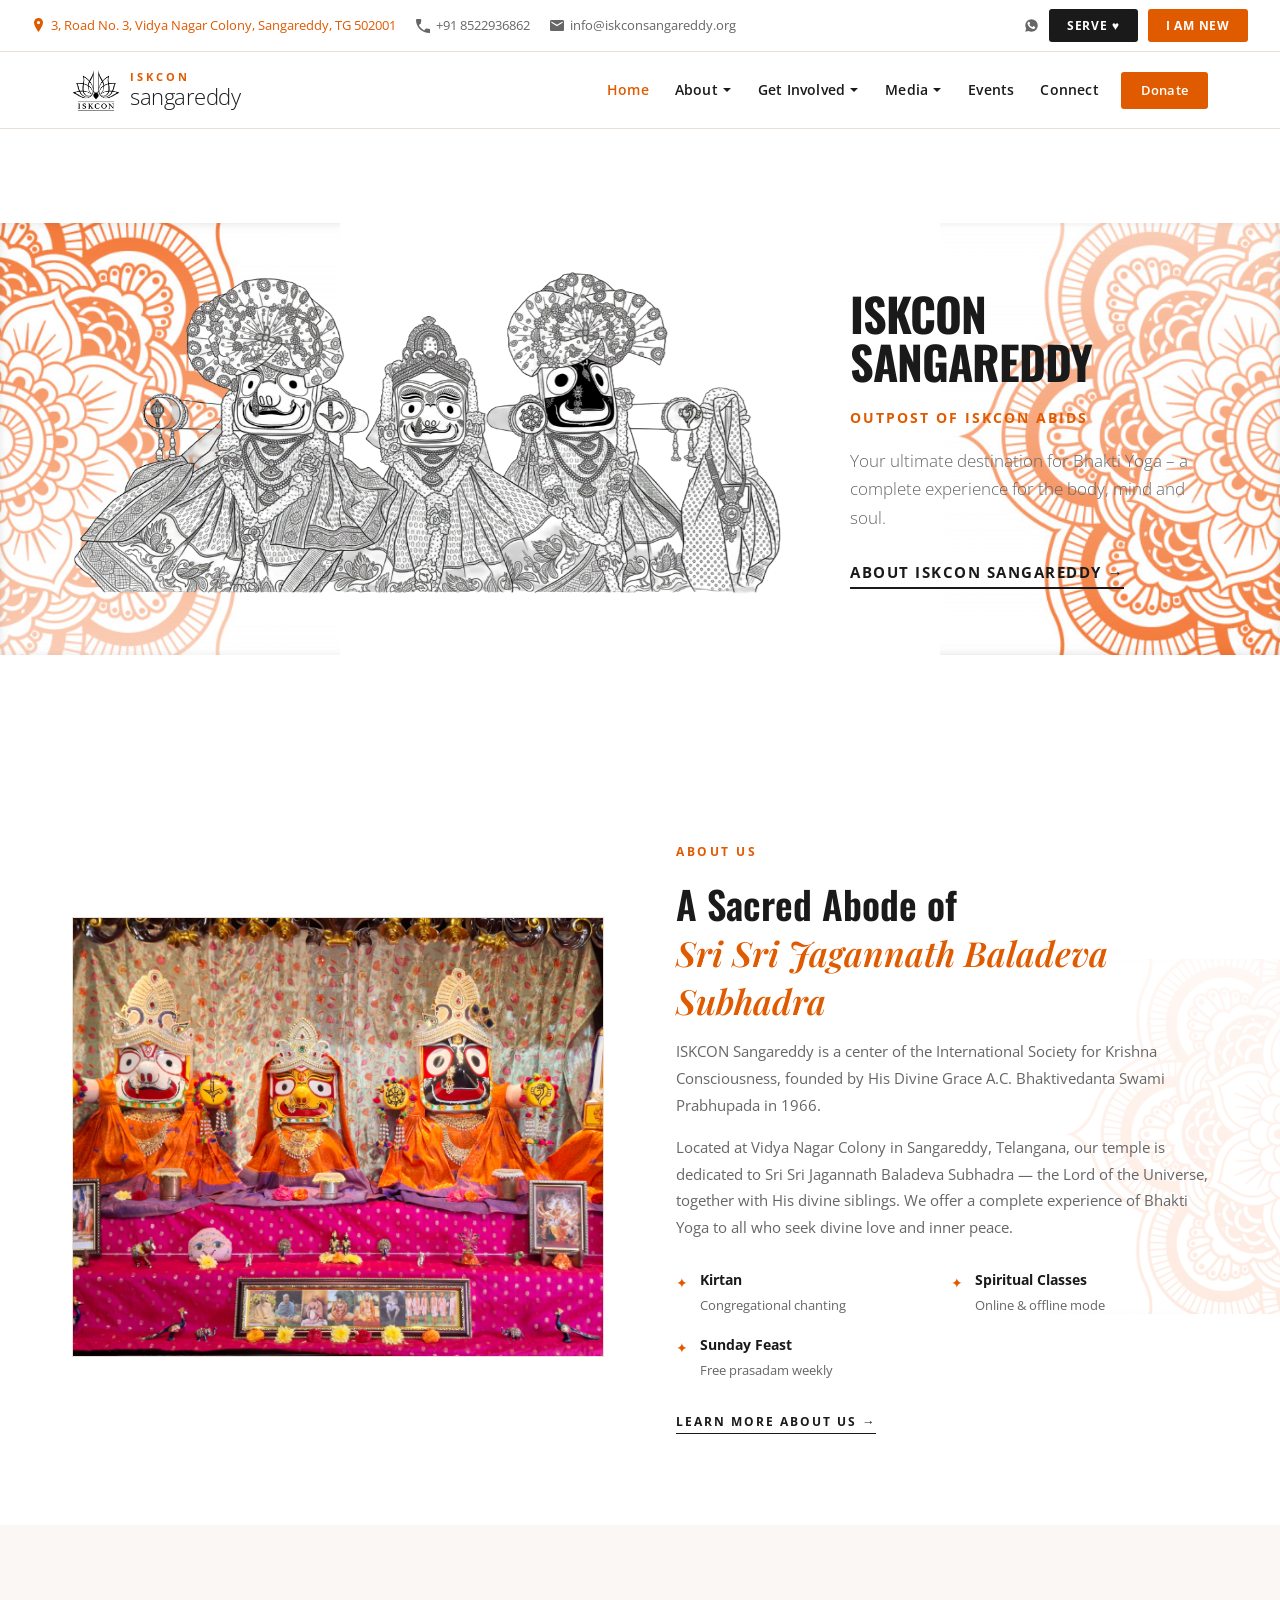
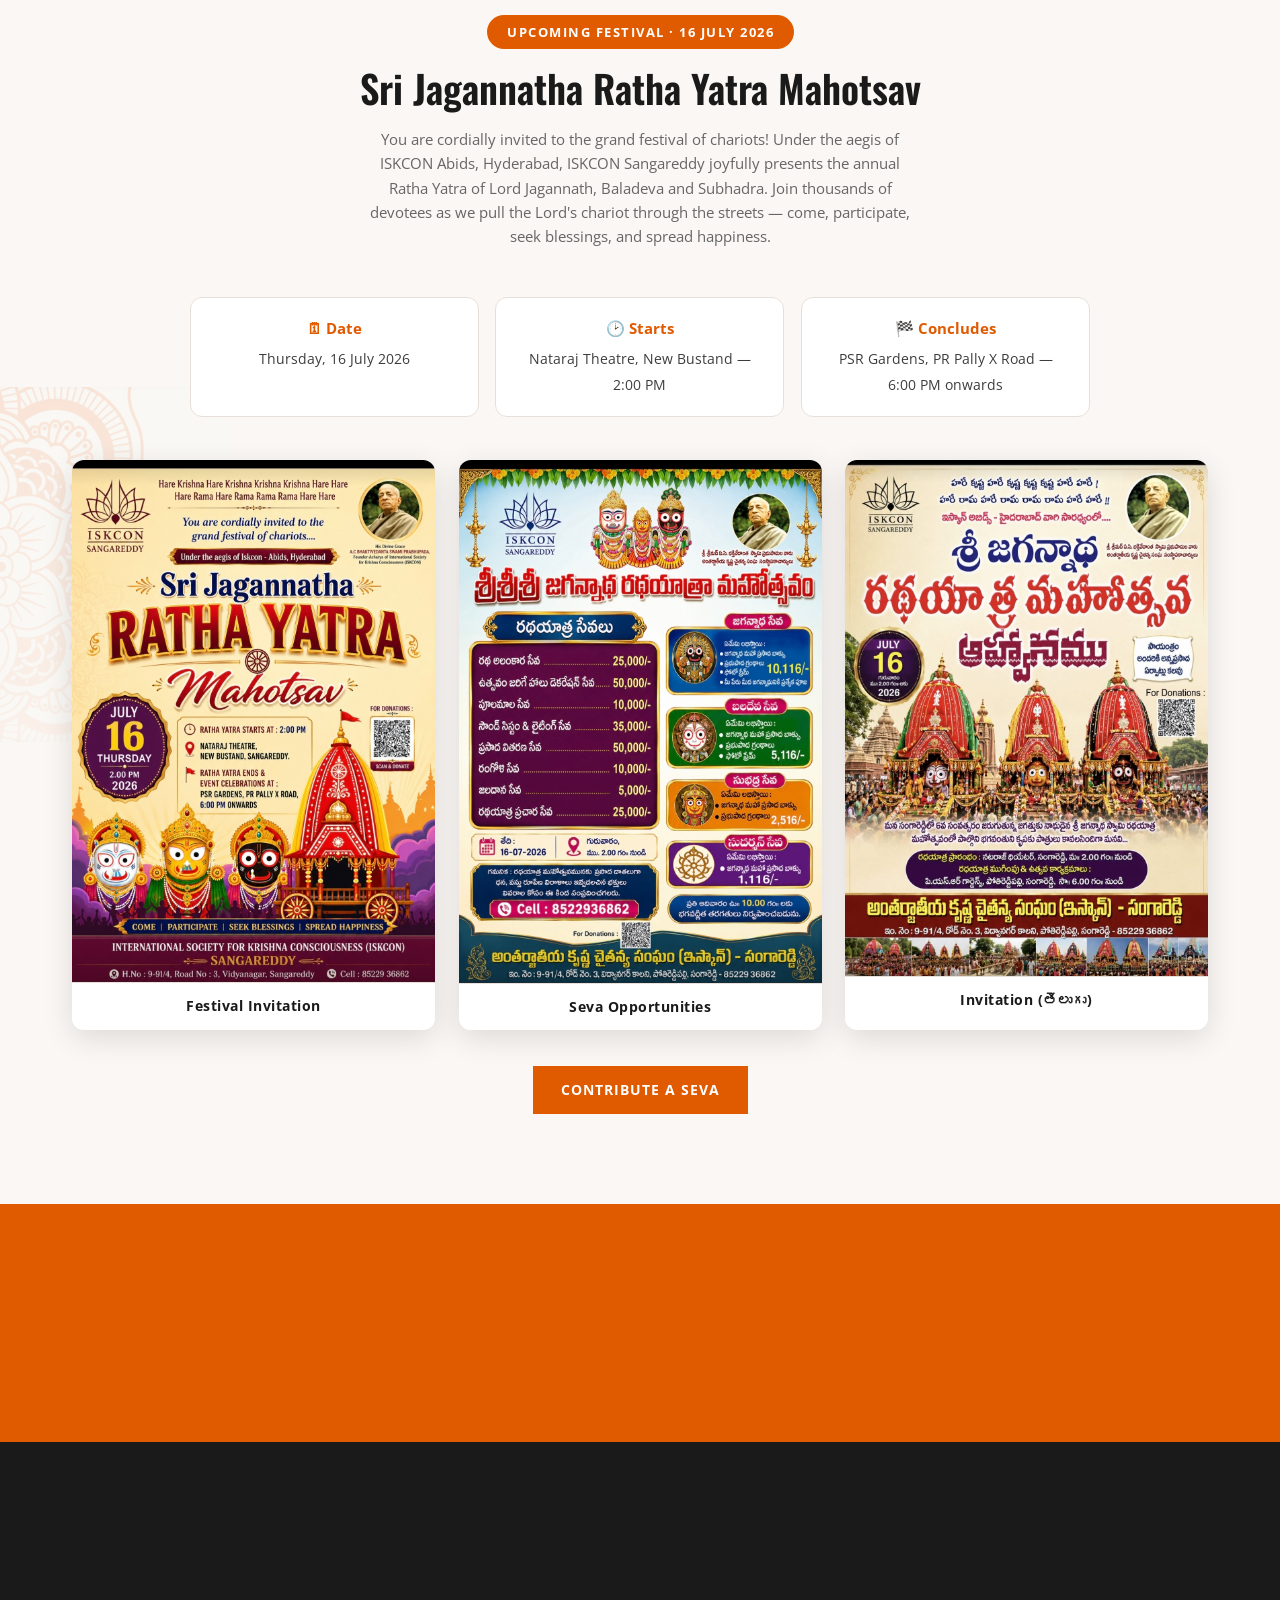
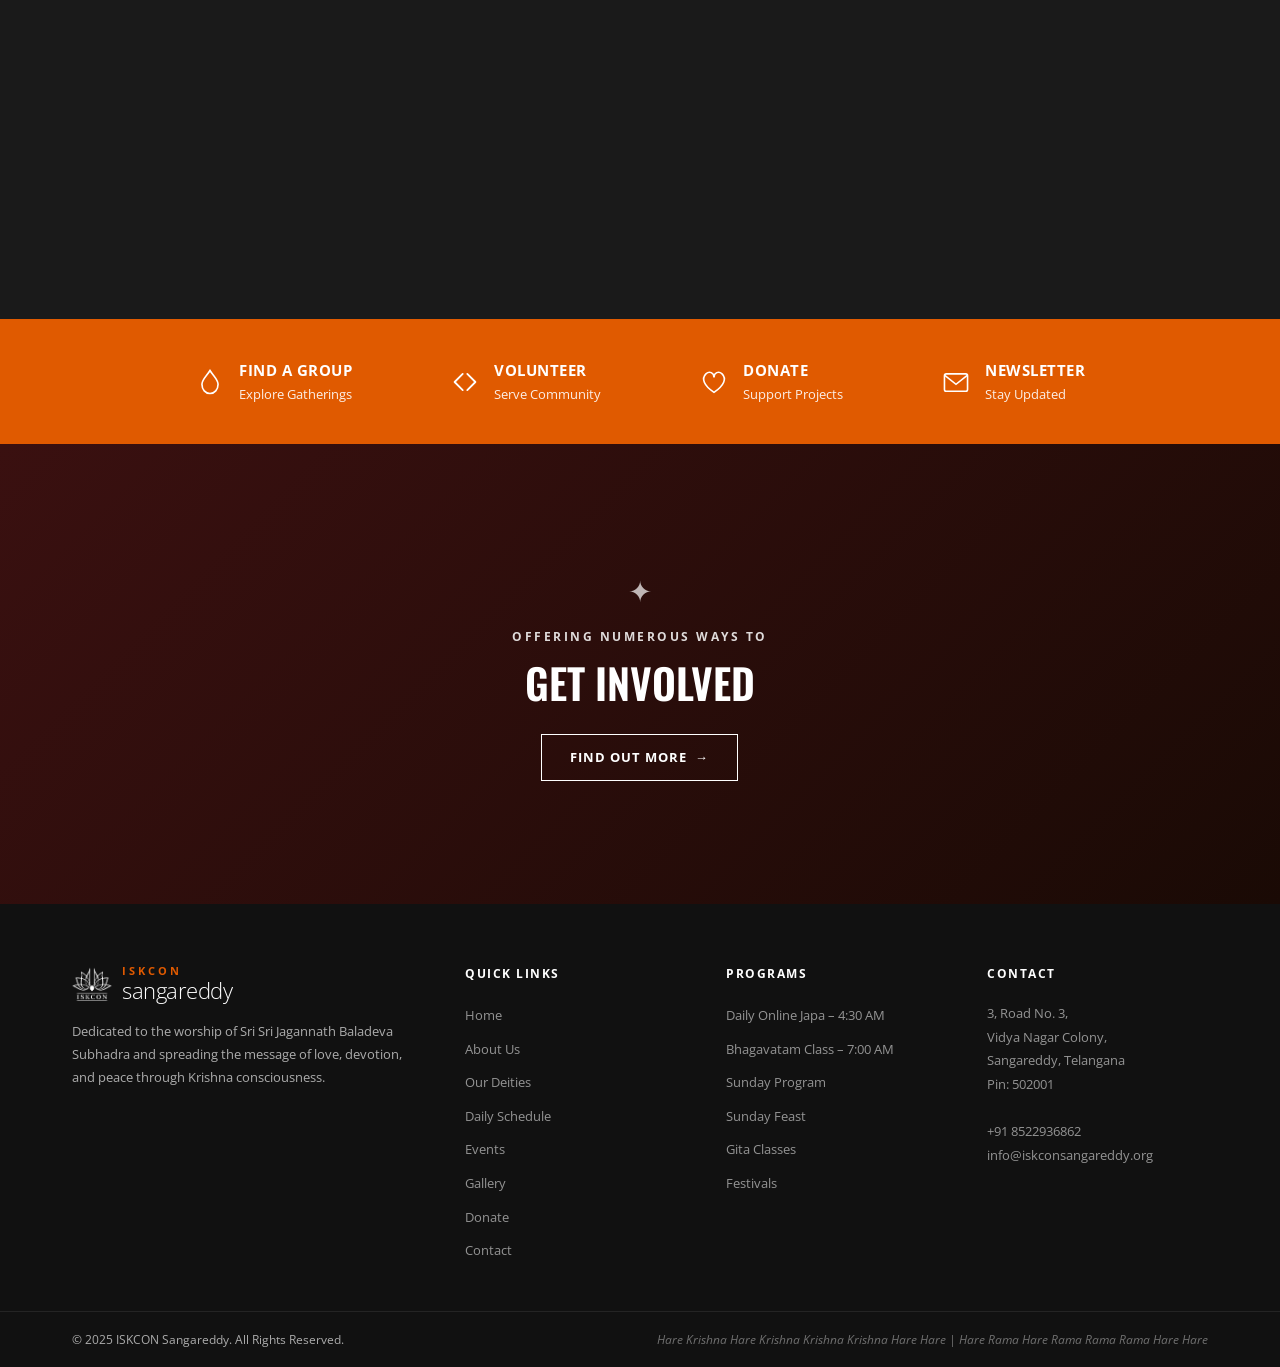
==== commit 4faa81a9: "Update Maps link and set topbar address color to orange" ====
--- a/index.html
+++ b/index.html
@@ -55,7 +55,7 @@
 <!-- TOP BAR -->
 <div class="topbar">
   <div class="topbar-left">
-    <a href="https://www.google.com/maps?q=3,+Road+No.+3,+Vidya+Nagar+Colony,+Sangareddy,+Telangana+502001" target="_blank" class="topbar-item" style="color:inherit;"><svg width="13" height="16" viewBox="0 0 13 16" fill="none"><path d="M6.5 0C4.015 0 2 2.015 2 4.5c0 3.375 4.5 9.5 4.5 9.5S11 7.875 11 4.5C11 2.015 8.985 0 6.5 0zm0 6.125a1.625 1.625 0 1 1 0-3.25 1.625 1.625 0 0 1 0 3.25z" fill="currentColor"/></svg> 3, Road No. 3, Vidya Nagar Colony, Sangareddy, TG 502001</a>
+    <a href="https://maps.google.com/maps?gs_lcrp=EgRlZGdlKgYIABBFGDkyBggAEEUYOTIHCAEQABiABDIGCAIQRRg7MggIAxAAGBYYHjIICAQQABgWGB4yCAgFEAAYFhgeMgYIBhBFGDwyBggHEEUYPDIGCAgQRRg80gEINzY0N2owajeoAgCwAgA&um=1&ie=UTF-8&fb=1&gl=in&sa=X&geocode=KS3jTioA-cs7MT7Yr6ABmZz6&daddr=3,+Road+No.+3,+Vidya+Nagar+Colony,+Sangareddy,+Telangana+502001" target="_blank" class="topbar-item" style="color:var(--orange);"><svg width="13" height="16" viewBox="0 0 13 16" fill="none"><path d="M6.5 0C4.015 0 2 2.015 2 4.5c0 3.375 4.5 9.5 4.5 9.5S11 7.875 11 4.5C11 2.015 8.985 0 6.5 0zm0 6.125a1.625 1.625 0 1 1 0-3.25 1.625 1.625 0 0 1 0 3.25z" fill="currentColor"/></svg> 3, Road No. 3, Vidya Nagar Colony, Sangareddy, TG 502001</a>
     <span class="topbar-item"><svg width="14" height="14" viewBox="0 0 14 14" fill="none"><path d="M2.8 6.067c1.167 2.3 3.033 4.156 5.333 5.333l1.779-1.778c.222-.222.544-.289.822-.178 0.9.311 1.867.478 2.866.478.489 0 .9.4.9.889V13.1c0 .489-.411.9-.9.9C5.922 14 0 8.078 0 .9 0 .411.4 0 .9 0H4.4c.489 0 .9.4.9.889 0 1-.167 1.966-.478 2.866-.1.278-.033.6.178.823L2.8 6.067z" fill="currentColor"/></svg> +91 8522936862</span>
     <span class="topbar-item"><svg width="14" height="11" viewBox="0 0 14 11" fill="none"><path d="M12.6 0H1.4C.63 0 0 .618 0 1.375v8.25C0 10.382.63 11 1.4 11h11.2c.77 0 1.4-.618 1.4-1.375v-8.25C14 .618 13.37 0 12.6 0zm0 2.75L7 6.188 1.4 2.75V1.375L7 4.813l5.6-3.438V2.75z" fill="currentColor"/></svg> info@iskconsangareddy.org</span>
   </div>
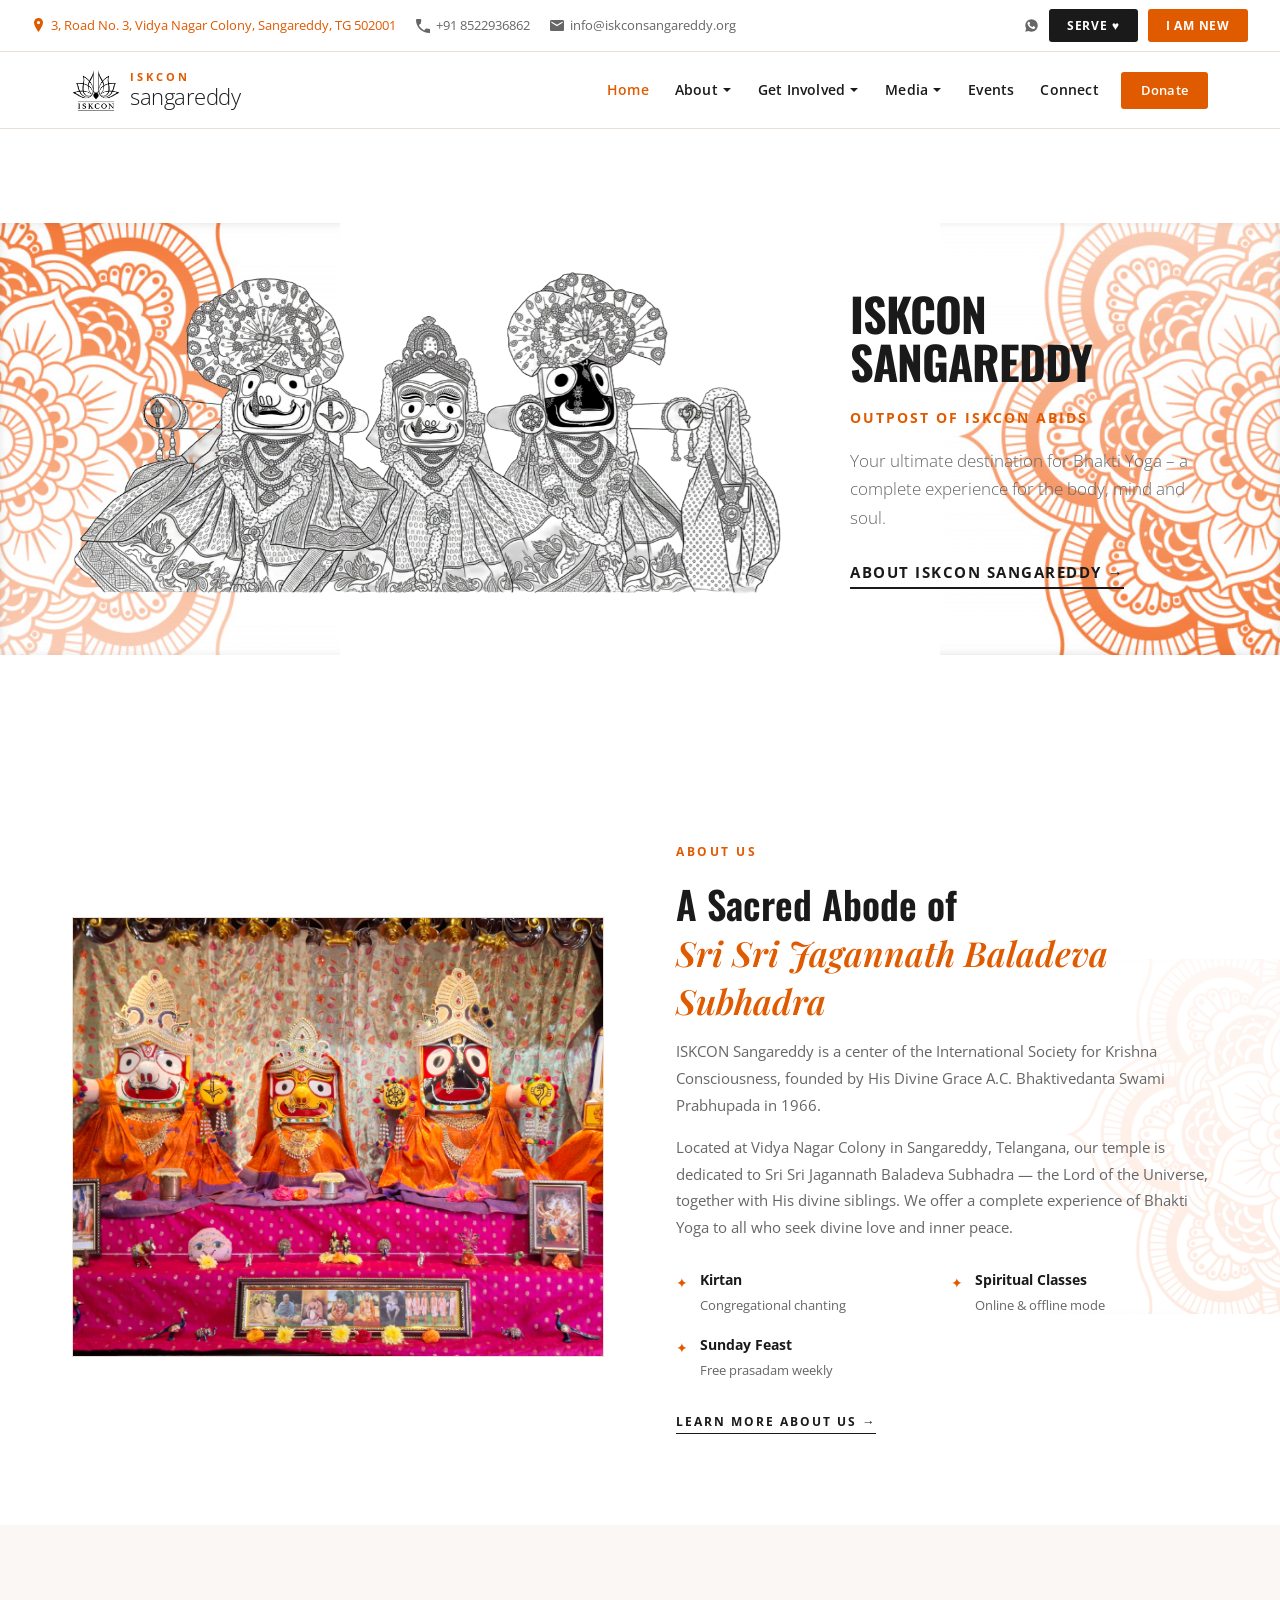
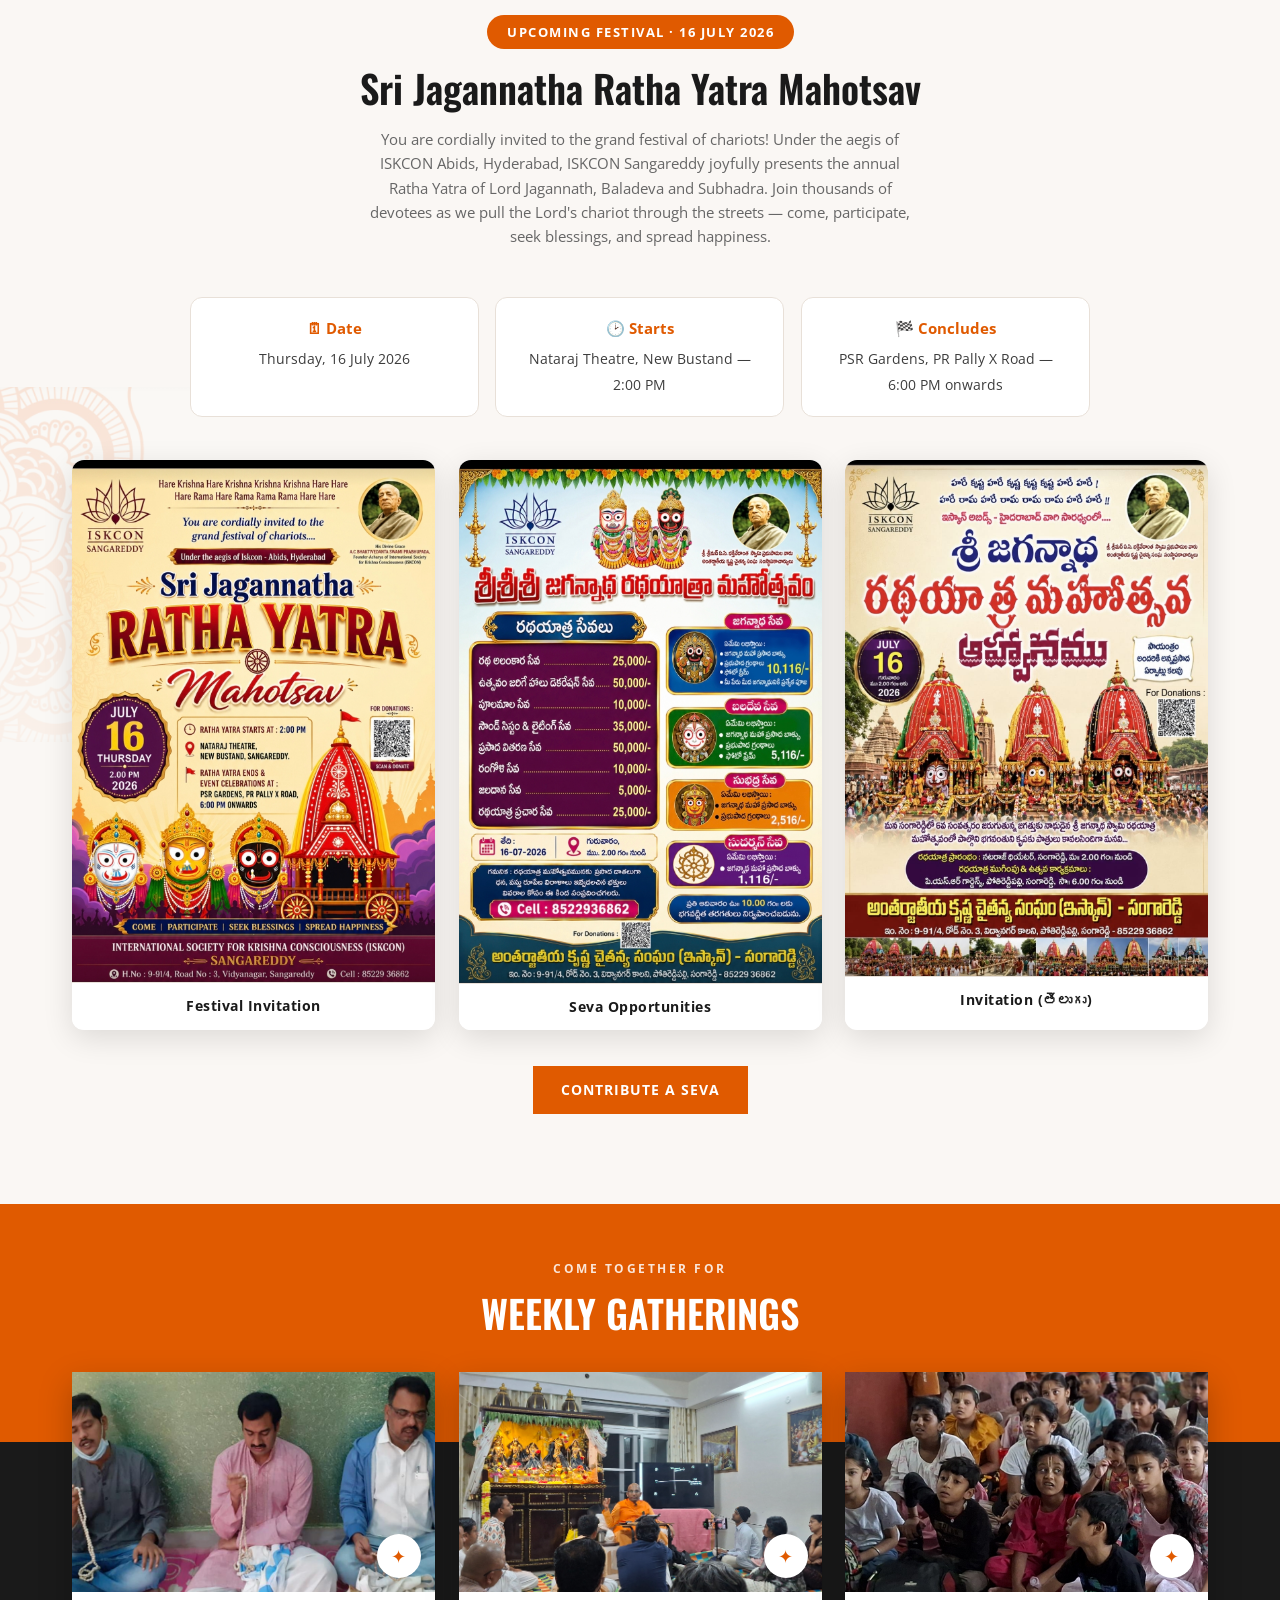
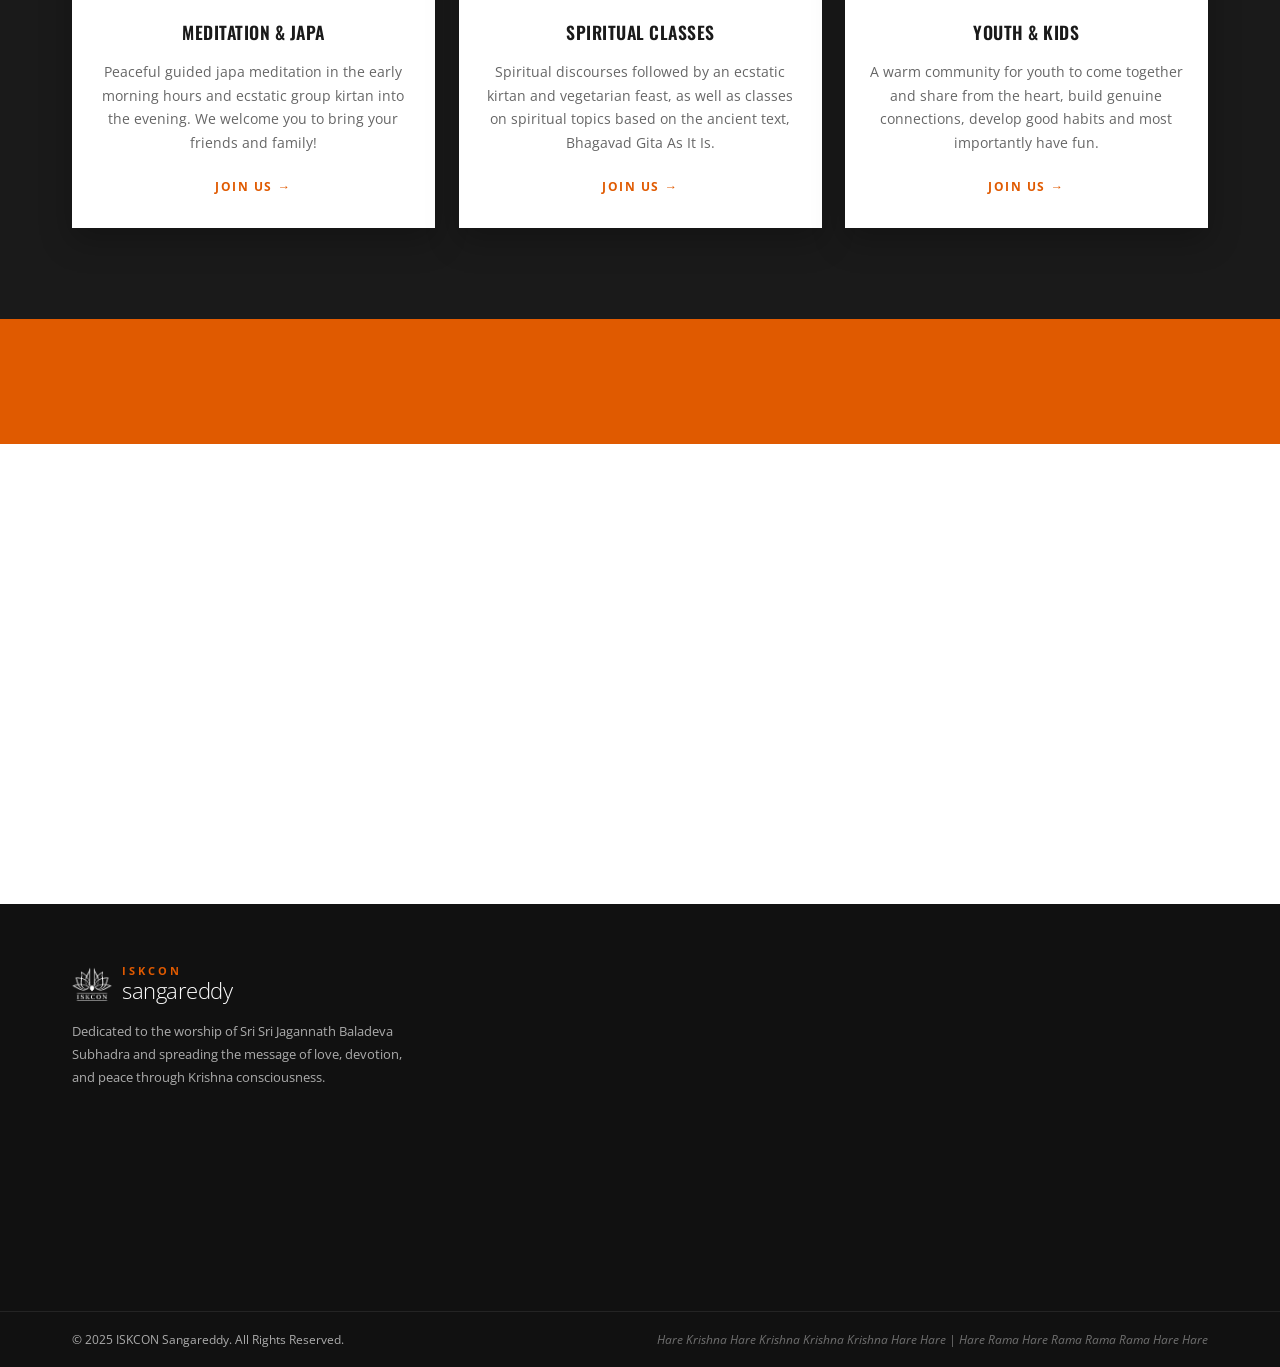
==== commit 0278156a: "Fix favicon tag formatting — split merged lines" ====
--- a/index.html
+++ b/index.html
@@ -46,6 +46,10 @@
     "sameAs": []
   }
   </script>
+  <link rel="icon" type="image/x-icon" href="/favicon.ico" />
+  <link rel="icon" type="image/png" sizes="32x32" href="/images/favicon-32x32.png" />
+  <link rel="icon" type="image/png" sizes="16x16" href="/images/favicon-16x16.png" />
+  <link rel="apple-touch-icon" sizes="180x180" href="/images/apple-touch-icon.png" />
   <link rel="preconnect" href="https://fonts.googleapis.com" />
   <link href="https://fonts.googleapis.com/css2?family=Oswald:wght@600;700&family=Open+Sans:wght@300;400;600;700&family=Playfair+Display:ital,wght@0,700;1,400&display=swap" rel="stylesheet" />
   <link rel="stylesheet" href="css/style.css" />
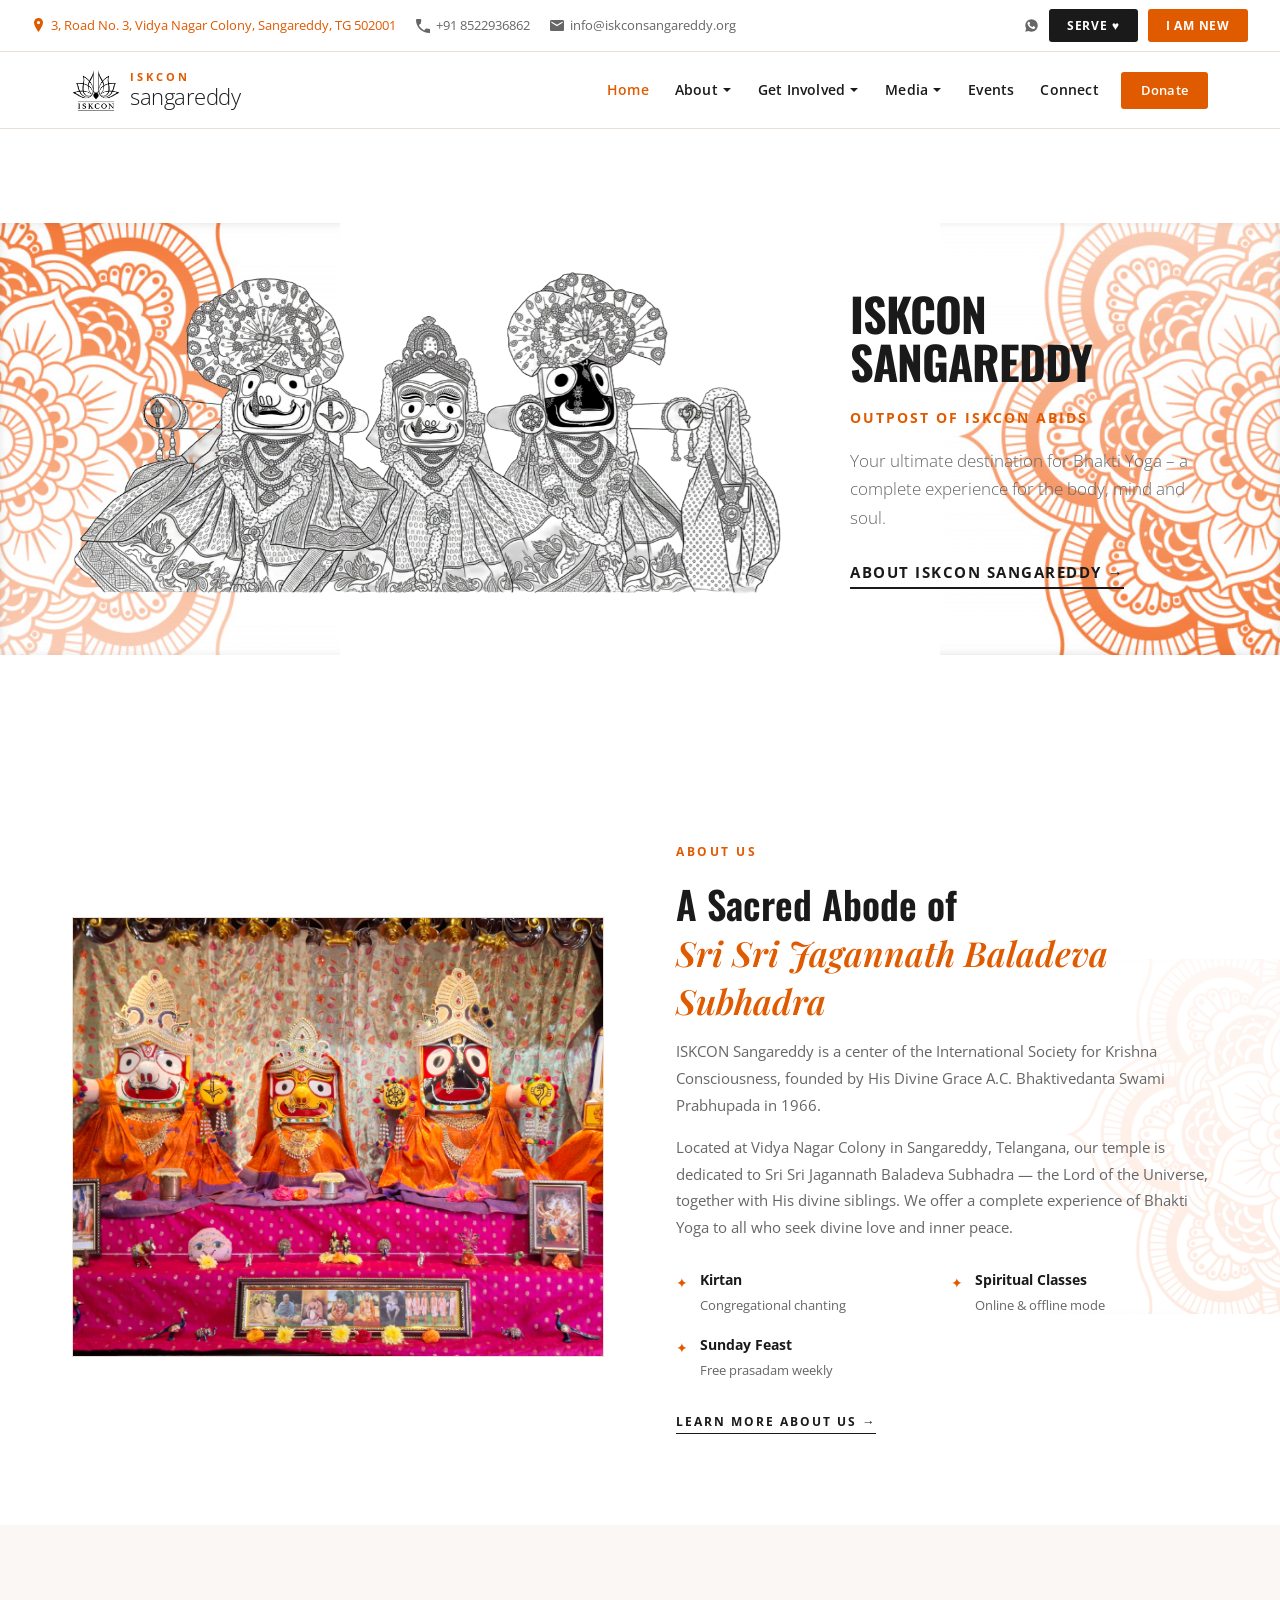
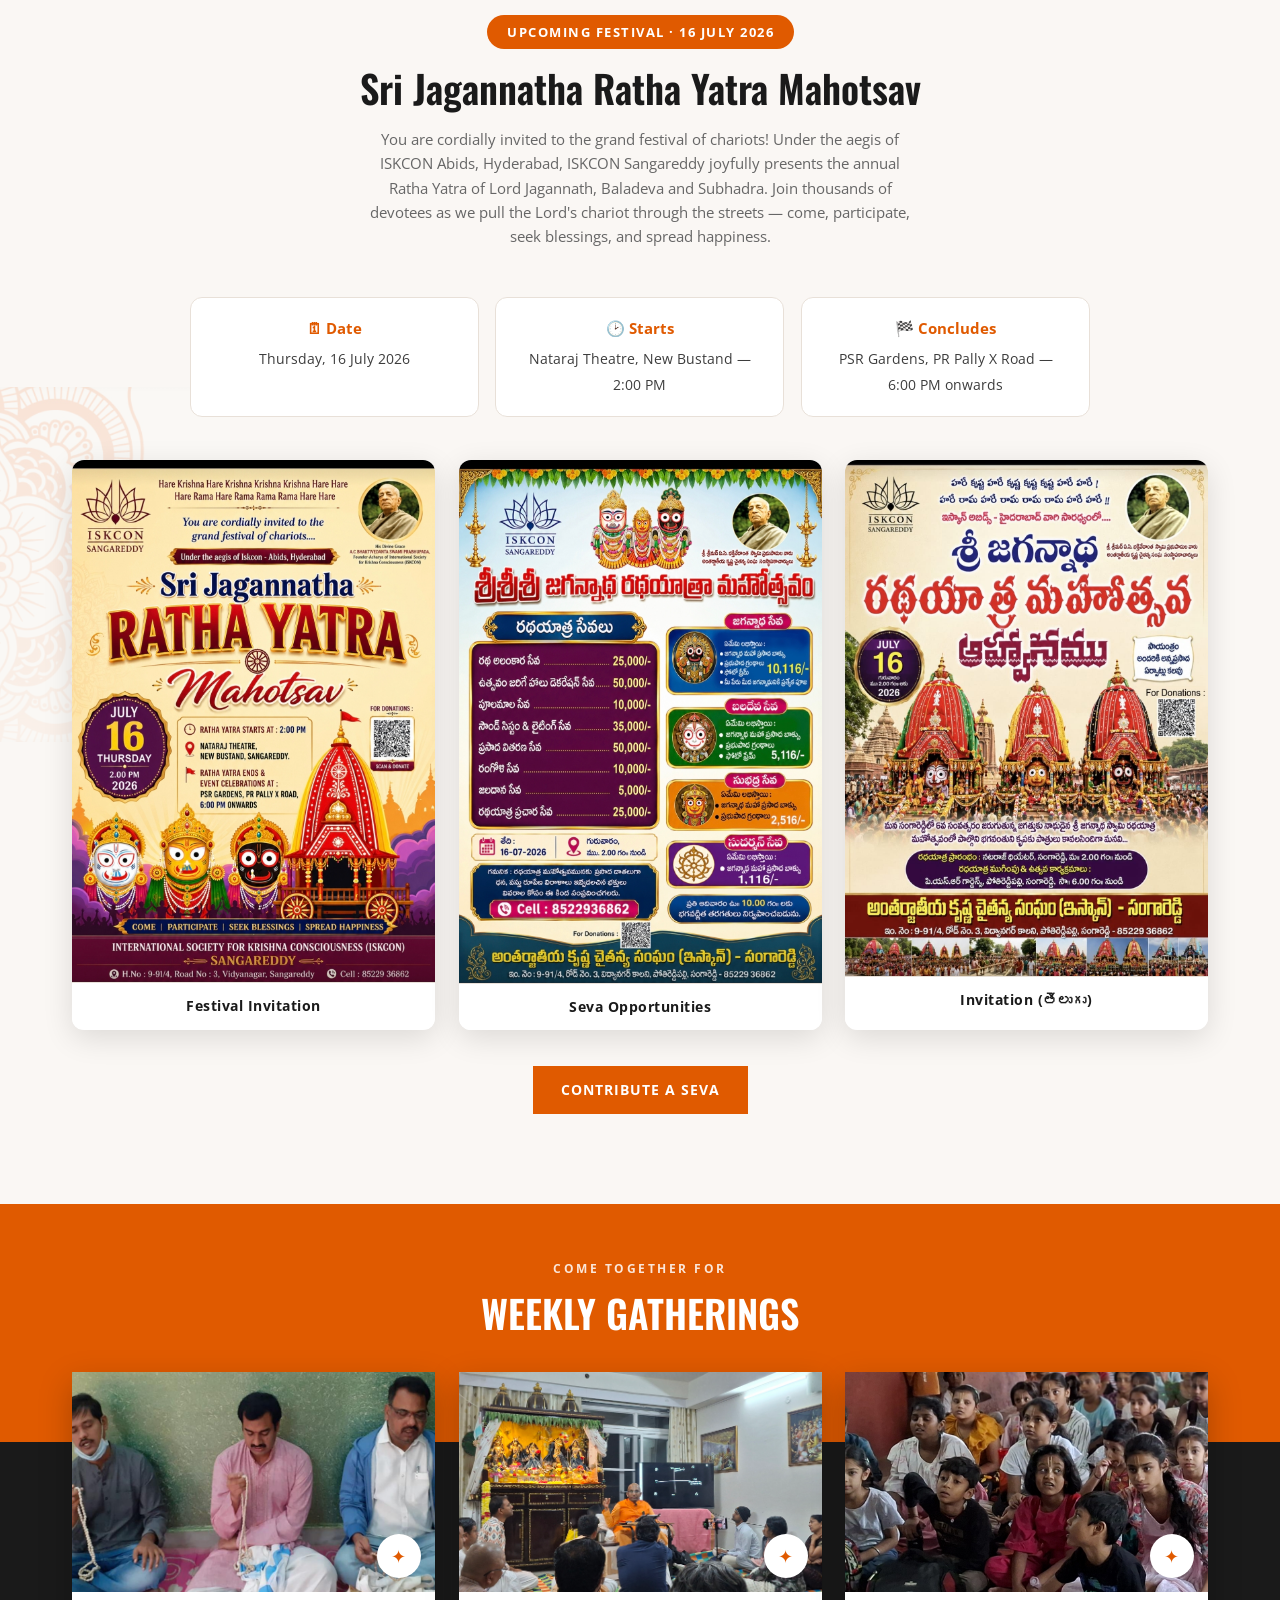
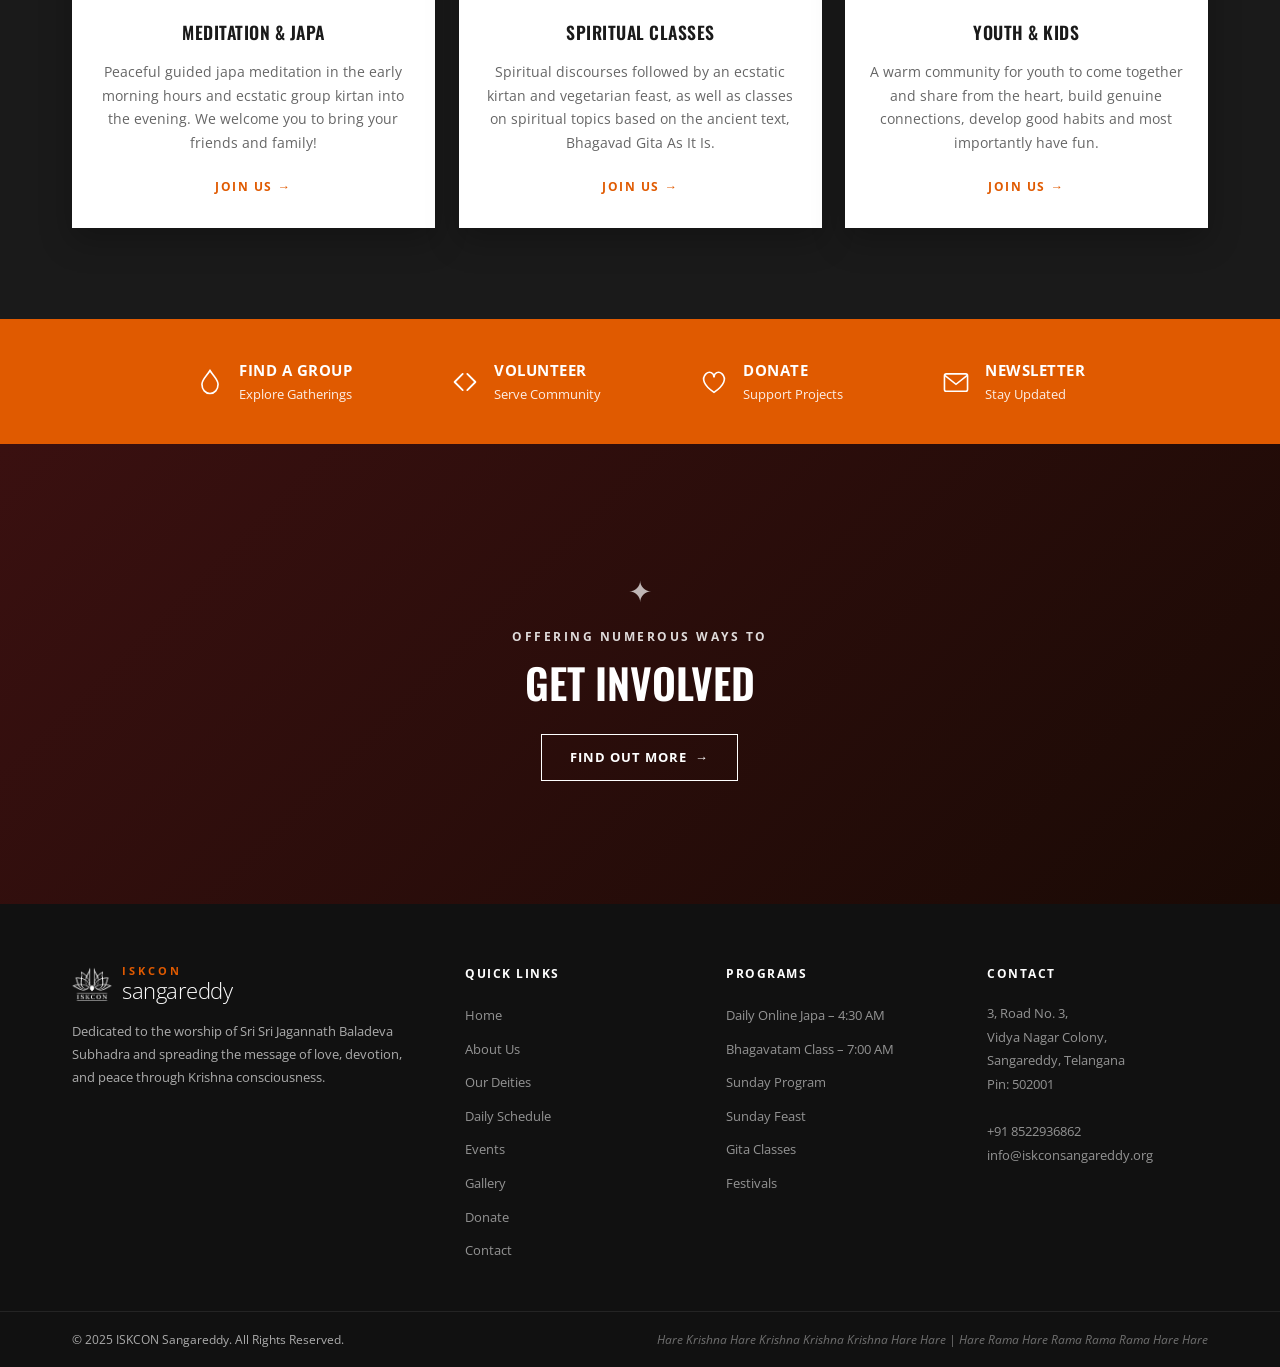
==== commit 302b3afa: "Update Maps short link and GBC seal image across all pages <noreply@anthropic.com>" ====
--- a/index.html
+++ b/index.html
@@ -59,7 +59,7 @@
 <!-- TOP BAR -->
 <div class="topbar">
   <div class="topbar-left">
-    <a href="https://maps.google.com/maps?gs_lcrp=EgRlZGdlKgYIABBFGDkyBggAEEUYOTIHCAEQABiABDIGCAIQRRg7MggIAxAAGBYYHjIICAQQABgWGB4yCAgFEAAYFhgeMgYIBhBFGDwyBggHEEUYPDIGCAgQRRg80gEINzY0N2owajeoAgCwAgA&um=1&ie=UTF-8&fb=1&gl=in&sa=X&geocode=KS3jTioA-cs7MT7Yr6ABmZz6&daddr=3,+Road+No.+3,+Vidya+Nagar+Colony,+Sangareddy,+Telangana+502001" target="_blank" class="topbar-item" style="color:var(--orange);"><svg width="13" height="16" viewBox="0 0 13 16" fill="none"><path d="M6.5 0C4.015 0 2 2.015 2 4.5c0 3.375 4.5 9.5 4.5 9.5S11 7.875 11 4.5C11 2.015 8.985 0 6.5 0zm0 6.125a1.625 1.625 0 1 1 0-3.25 1.625 1.625 0 0 1 0 3.25z" fill="currentColor"/></svg> 3, Road No. 3, Vidya Nagar Colony, Sangareddy, TG 502001</a>
+    <a href="https://maps.app.goo.gl/vykG3ceRgMNjxG8w7" target="_blank" class="topbar-item" style="color:var(--orange);"><svg width="13" height="16" viewBox="0 0 13 16" fill="none"><path d="M6.5 0C4.015 0 2 2.015 2 4.5c0 3.375 4.5 9.5 4.5 9.5S11 7.875 11 4.5C11 2.015 8.985 0 6.5 0zm0 6.125a1.625 1.625 0 1 1 0-3.25 1.625 1.625 0 0 1 0 3.25z" fill="currentColor"/></svg> 3, Road No. 3, Vidya Nagar Colony, Sangareddy, TG 502001</a>
     <span class="topbar-item"><svg width="14" height="14" viewBox="0 0 14 14" fill="none"><path d="M2.8 6.067c1.167 2.3 3.033 4.156 5.333 5.333l1.779-1.778c.222-.222.544-.289.822-.178 0.9.311 1.867.478 2.866.478.489 0 .9.4.9.889V13.1c0 .489-.411.9-.9.9C5.922 14 0 8.078 0 .9 0 .411.4 0 .9 0H4.4c.489 0 .9.4.9.889 0 1-.167 1.966-.478 2.866-.1.278-.033.6.178.823L2.8 6.067z" fill="currentColor"/></svg> +91 8522936862</span>
     <span class="topbar-item"><svg width="14" height="11" viewBox="0 0 14 11" fill="none"><path d="M12.6 0H1.4C.63 0 0 .618 0 1.375v8.25C0 10.382.63 11 1.4 11h11.2c.77 0 1.4-.618 1.4-1.375v-8.25C14 .618 13.37 0 12.6 0zm0 2.75L7 6.188 1.4 2.75V1.375L7 4.813l5.6-3.438V2.75z" fill="currentColor"/></svg> info@iskconsangareddy.org</span>
   </div>
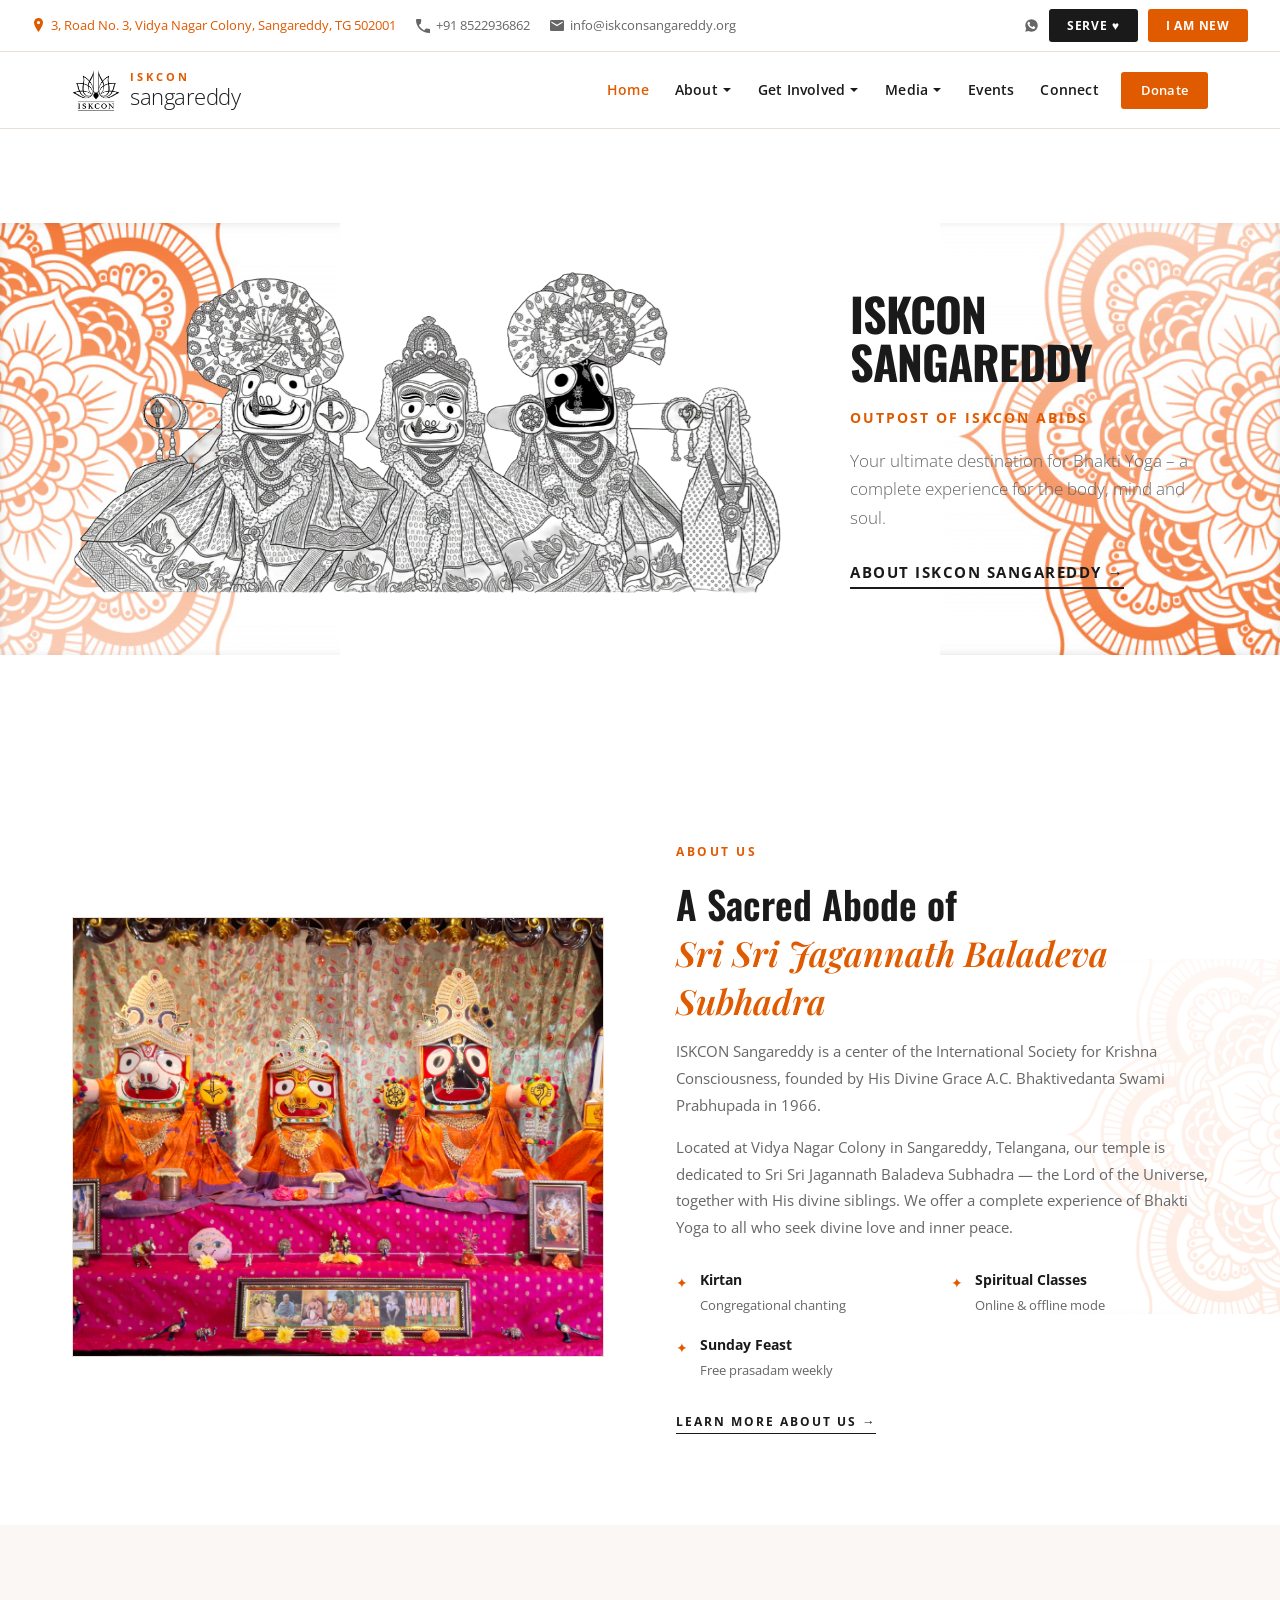
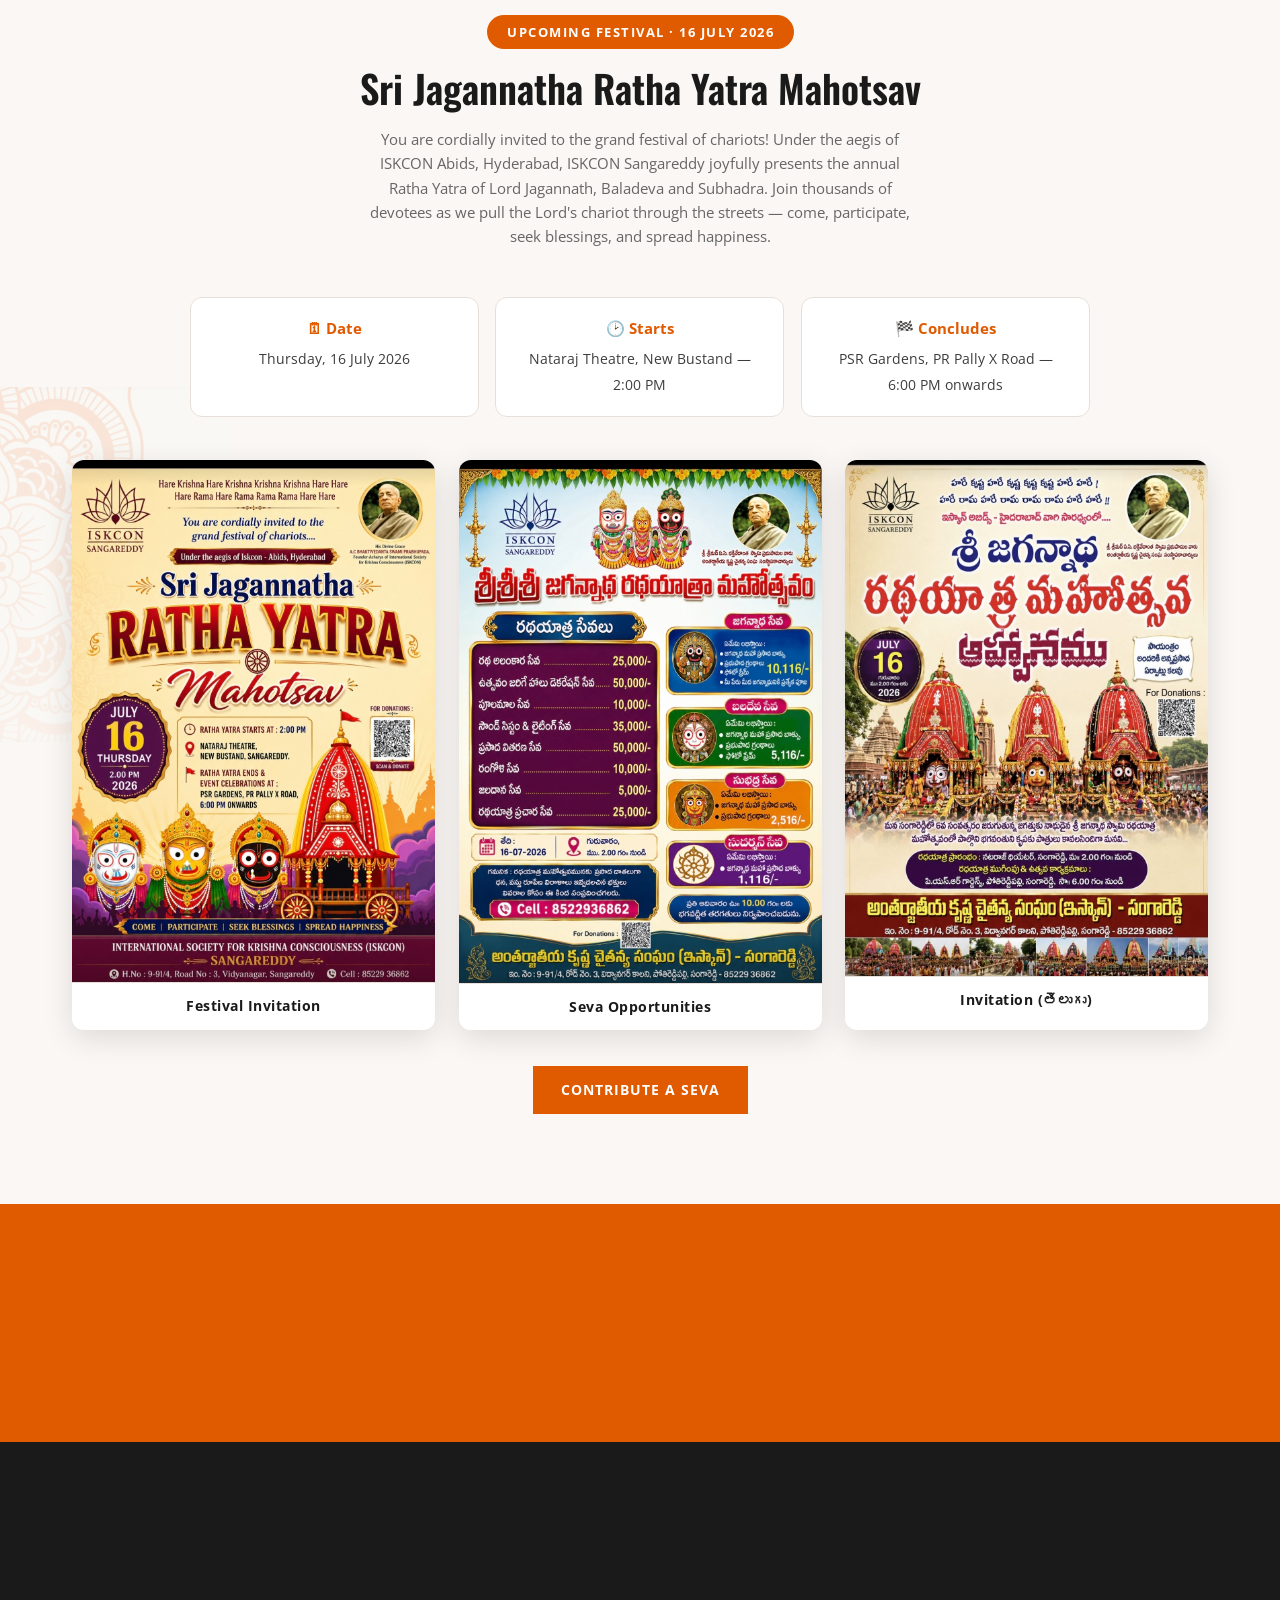
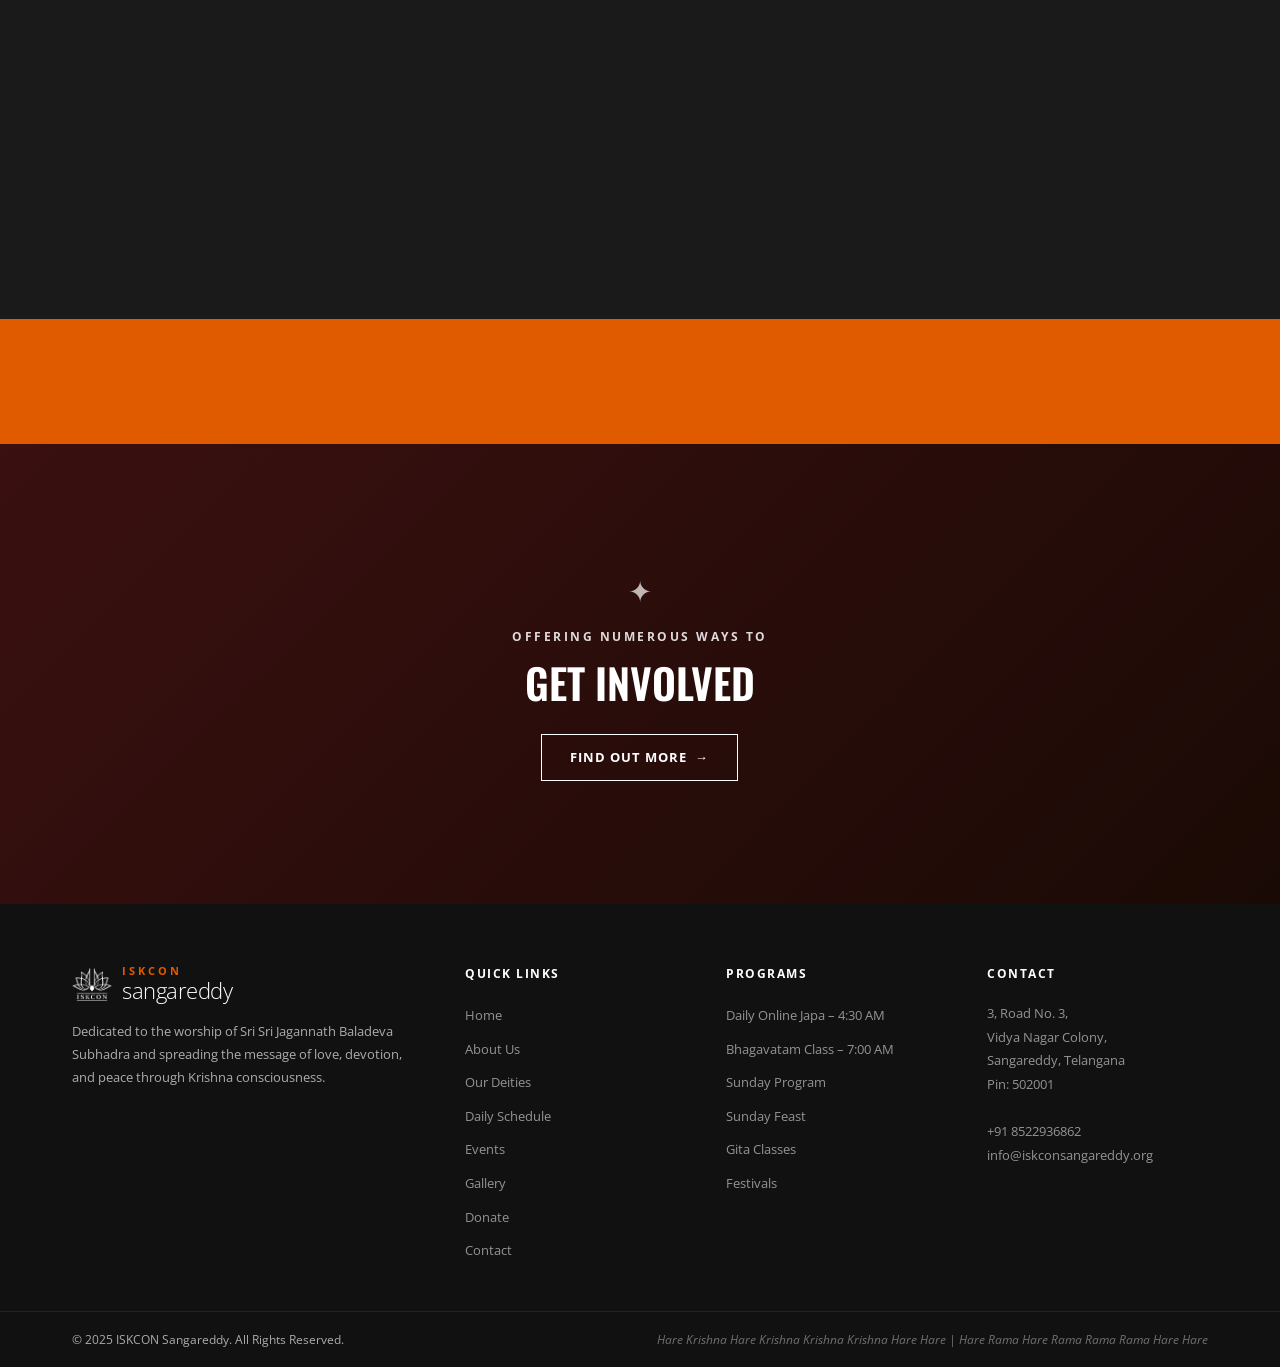
==== commit a3467d54: "Update gallery, images and pages — remove DSC01574, add japa.jpg, compress house-kirtan Co-Authored-" ====
--- a/index.html
+++ b/index.html
@@ -209,7 +209,7 @@
     <div class="gather-grid">
       <div class="gather-card">
         <div class="gather-img">
-          <img class="photo-ph" src="images/japa.png" alt="Meditation &amp; Japa" />
+          <img class="photo-ph" src="images/japa.jpg" alt="Meditation &amp; Japa" />
           <div class="gather-mark">✦</div>
         </div>
         <div class="gather-body">
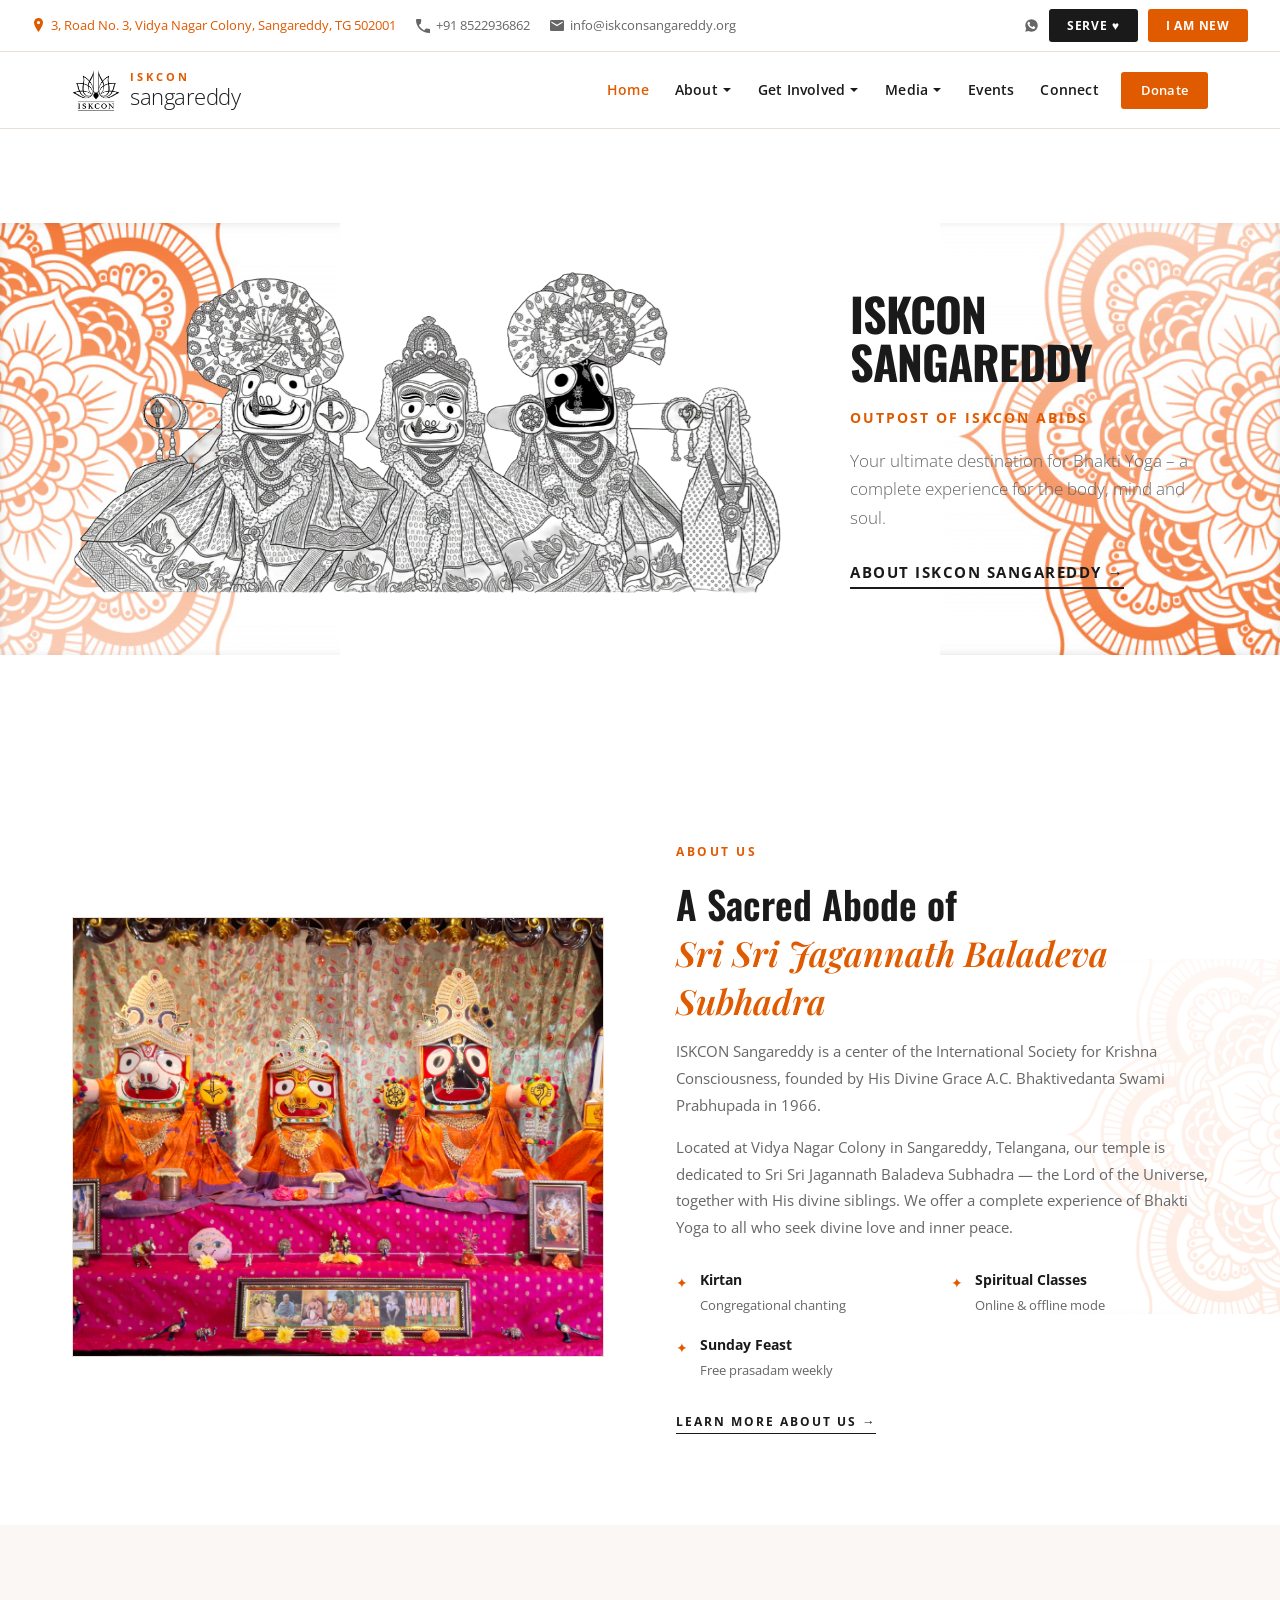
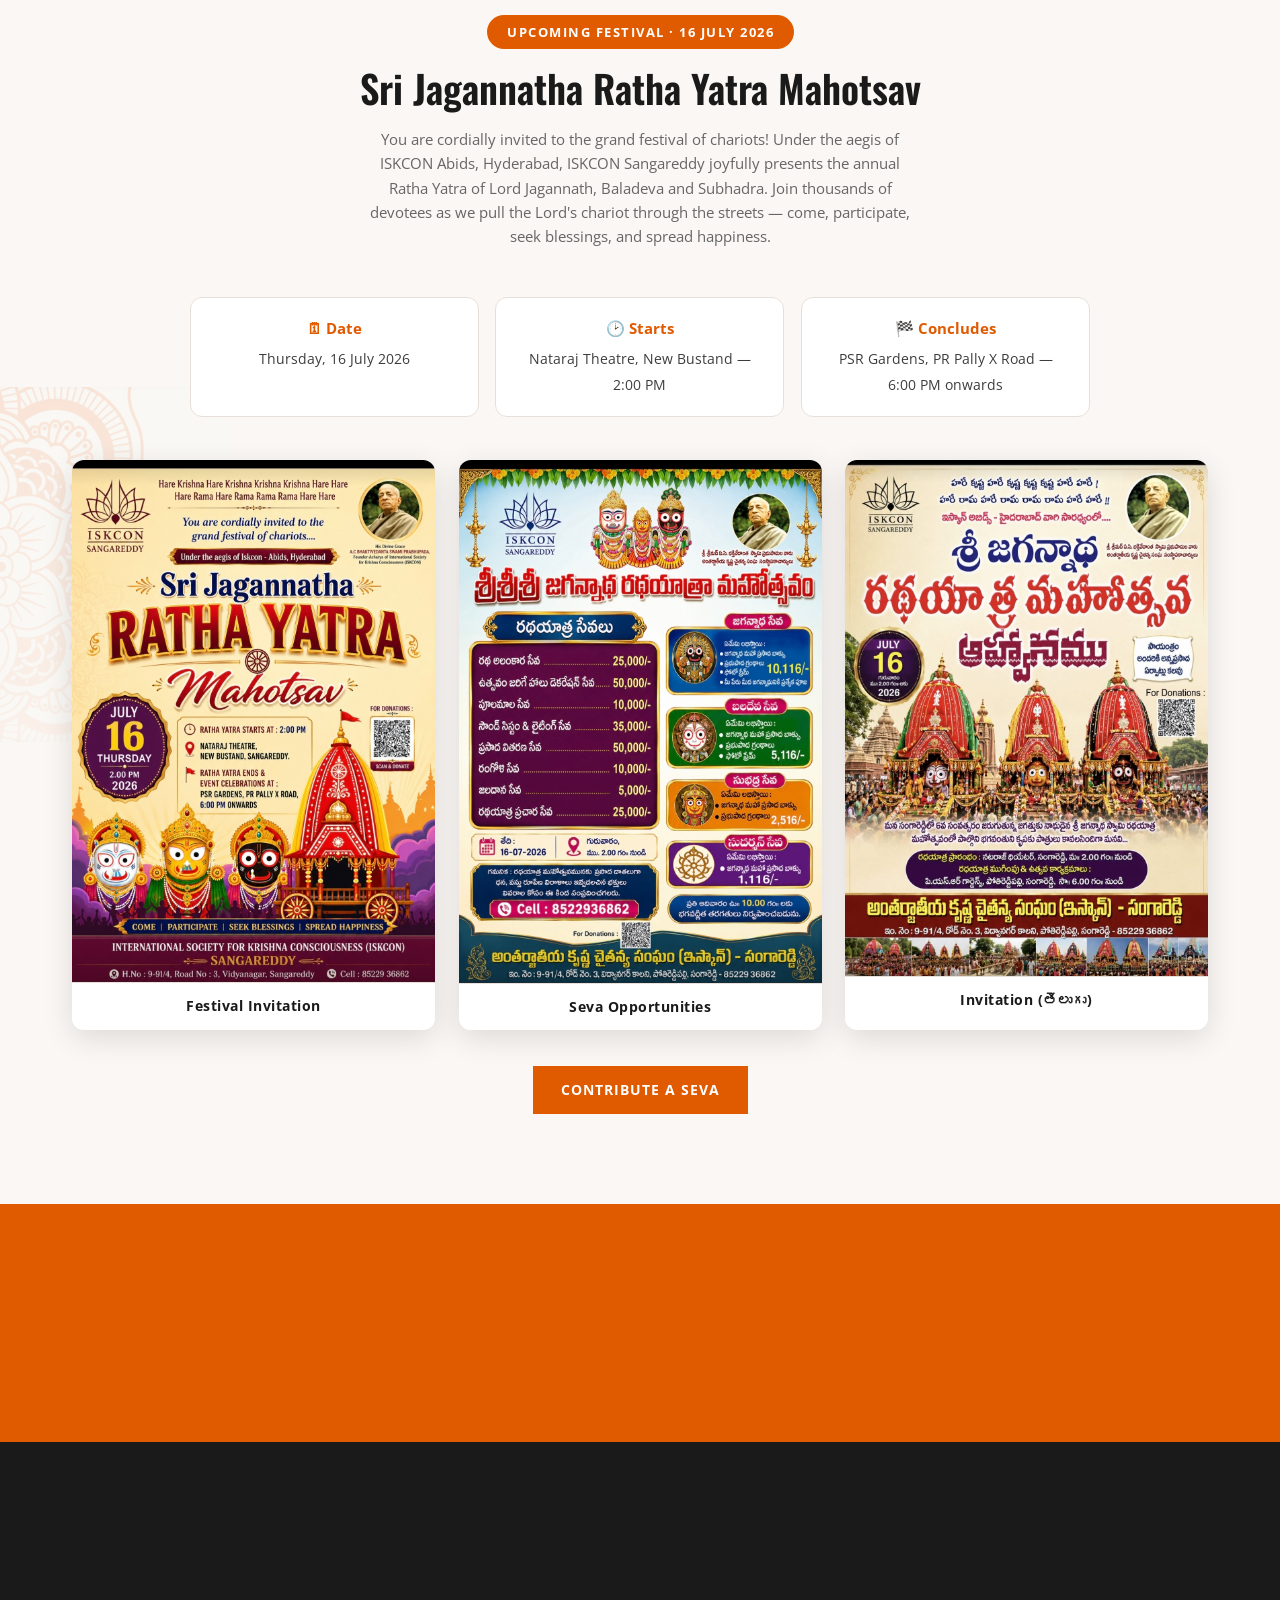
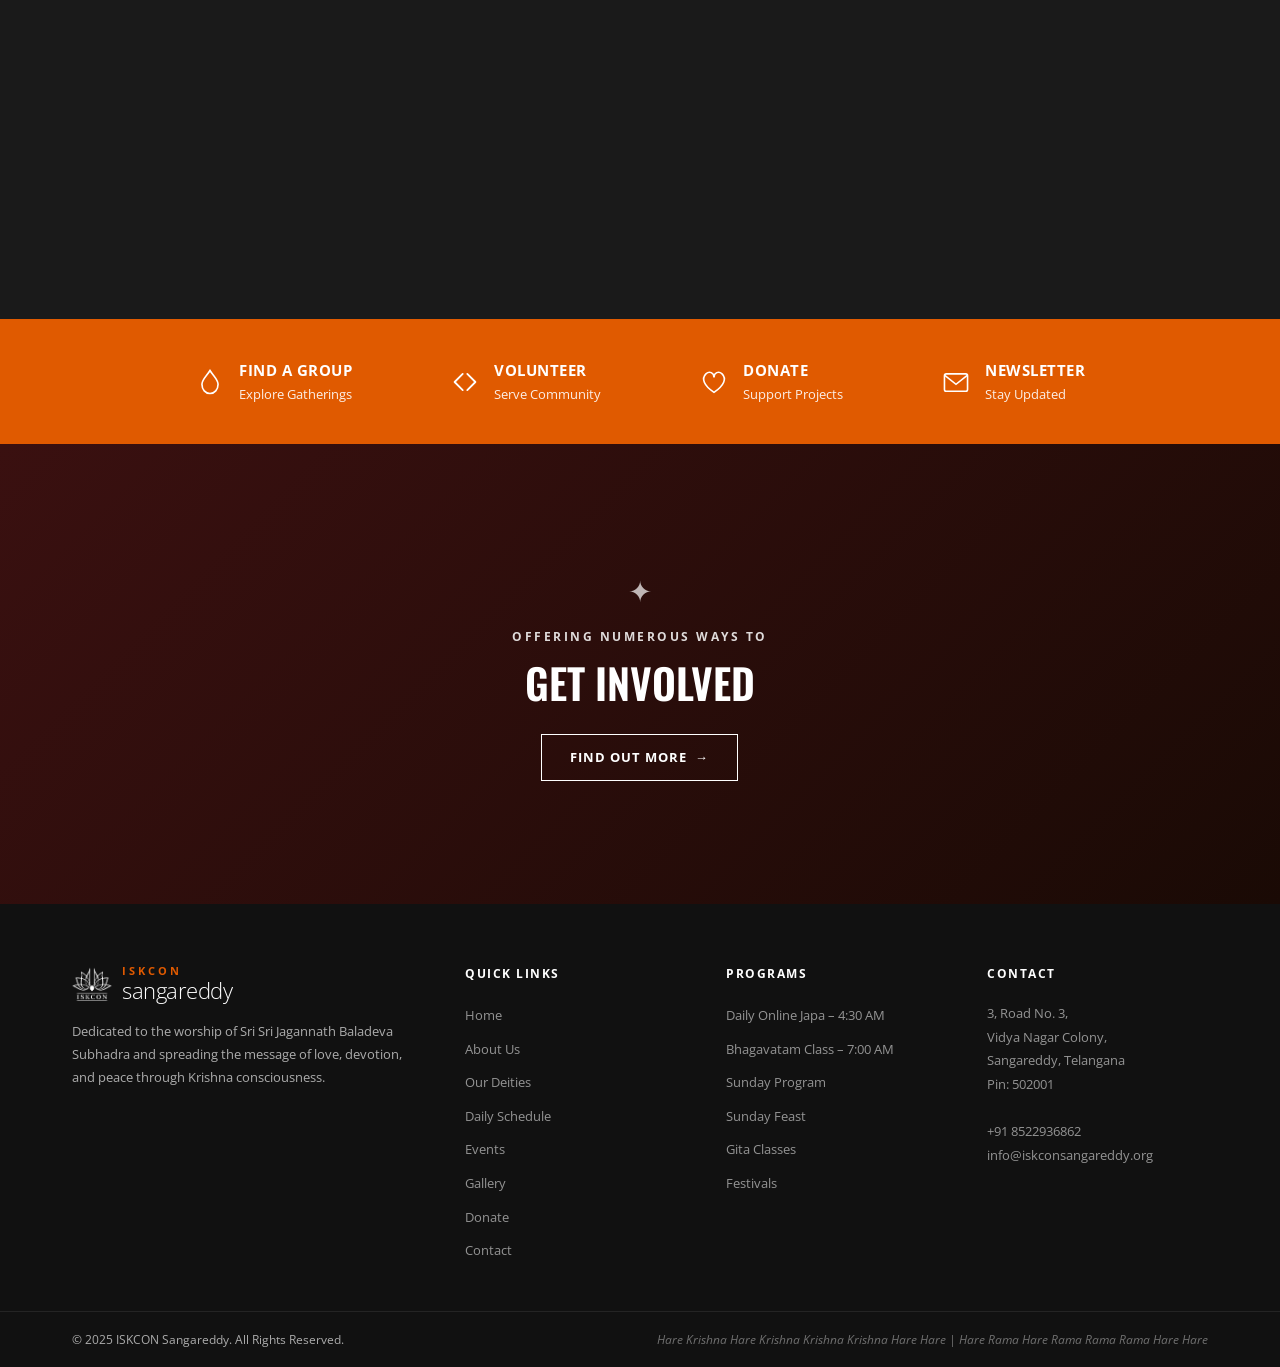
==== commit d37b1ac9: "Update Google Maps location link Co-Authored-By: Claude Opus 5.5 <noreply@anthropic.com> Claude-Sess" ====
--- a/index.html
+++ b/index.html
@@ -59,7 +59,7 @@
 <!-- TOP BAR -->
 <div class="topbar">
   <div class="topbar-left">
-    <a href="https://maps.app.goo.gl/vykG3ceRgMNjxG8w7" target="_blank" class="topbar-item" style="color:var(--orange);"><svg width="13" height="16" viewBox="0 0 13 16" fill="none"><path d="M6.5 0C4.015 0 2 2.015 2 4.5c0 3.375 4.5 9.5 4.5 9.5S11 7.875 11 4.5C11 2.015 8.985 0 6.5 0zm0 6.125a1.625 1.625 0 1 1 0-3.25 1.625 1.625 0 0 1 0 3.25z" fill="currentColor"/></svg> 3, Road No. 3, Vidya Nagar Colony, Sangareddy, TG 502001</a>
+    <a href="https://maps.app.goo.gl/d6HybicQS7tnNASL6?g_st=ac" target="_blank" class="topbar-item" style="color:var(--orange);"><svg width="13" height="16" viewBox="0 0 13 16" fill="none"><path d="M6.5 0C4.015 0 2 2.015 2 4.5c0 3.375 4.5 9.5 4.5 9.5S11 7.875 11 4.5C11 2.015 8.985 0 6.5 0zm0 6.125a1.625 1.625 0 1 1 0-3.25 1.625 1.625 0 0 1 0 3.25z" fill="currentColor"/></svg> 3, Road No. 3, Vidya Nagar Colony, Sangareddy, TG 502001</a>
     <span class="topbar-item"><svg width="14" height="14" viewBox="0 0 14 14" fill="none"><path d="M2.8 6.067c1.167 2.3 3.033 4.156 5.333 5.333l1.779-1.778c.222-.222.544-.289.822-.178 0.9.311 1.867.478 2.866.478.489 0 .9.4.9.889V13.1c0 .489-.411.9-.9.9C5.922 14 0 8.078 0 .9 0 .411.4 0 .9 0H4.4c.489 0 .9.4.9.889 0 1-.167 1.966-.478 2.866-.1.278-.033.6.178.823L2.8 6.067z" fill="currentColor"/></svg> +91 8522936862</span>
     <span class="topbar-item"><svg width="14" height="11" viewBox="0 0 14 11" fill="none"><path d="M12.6 0H1.4C.63 0 0 .618 0 1.375v8.25C0 10.382.63 11 1.4 11h11.2c.77 0 1.4-.618 1.4-1.375v-8.25C14 .618 13.37 0 12.6 0zm0 2.75L7 6.188 1.4 2.75V1.375L7 4.813l5.6-3.438V2.75z" fill="currentColor"/></svg> info@iskconsangareddy.org</span>
   </div>
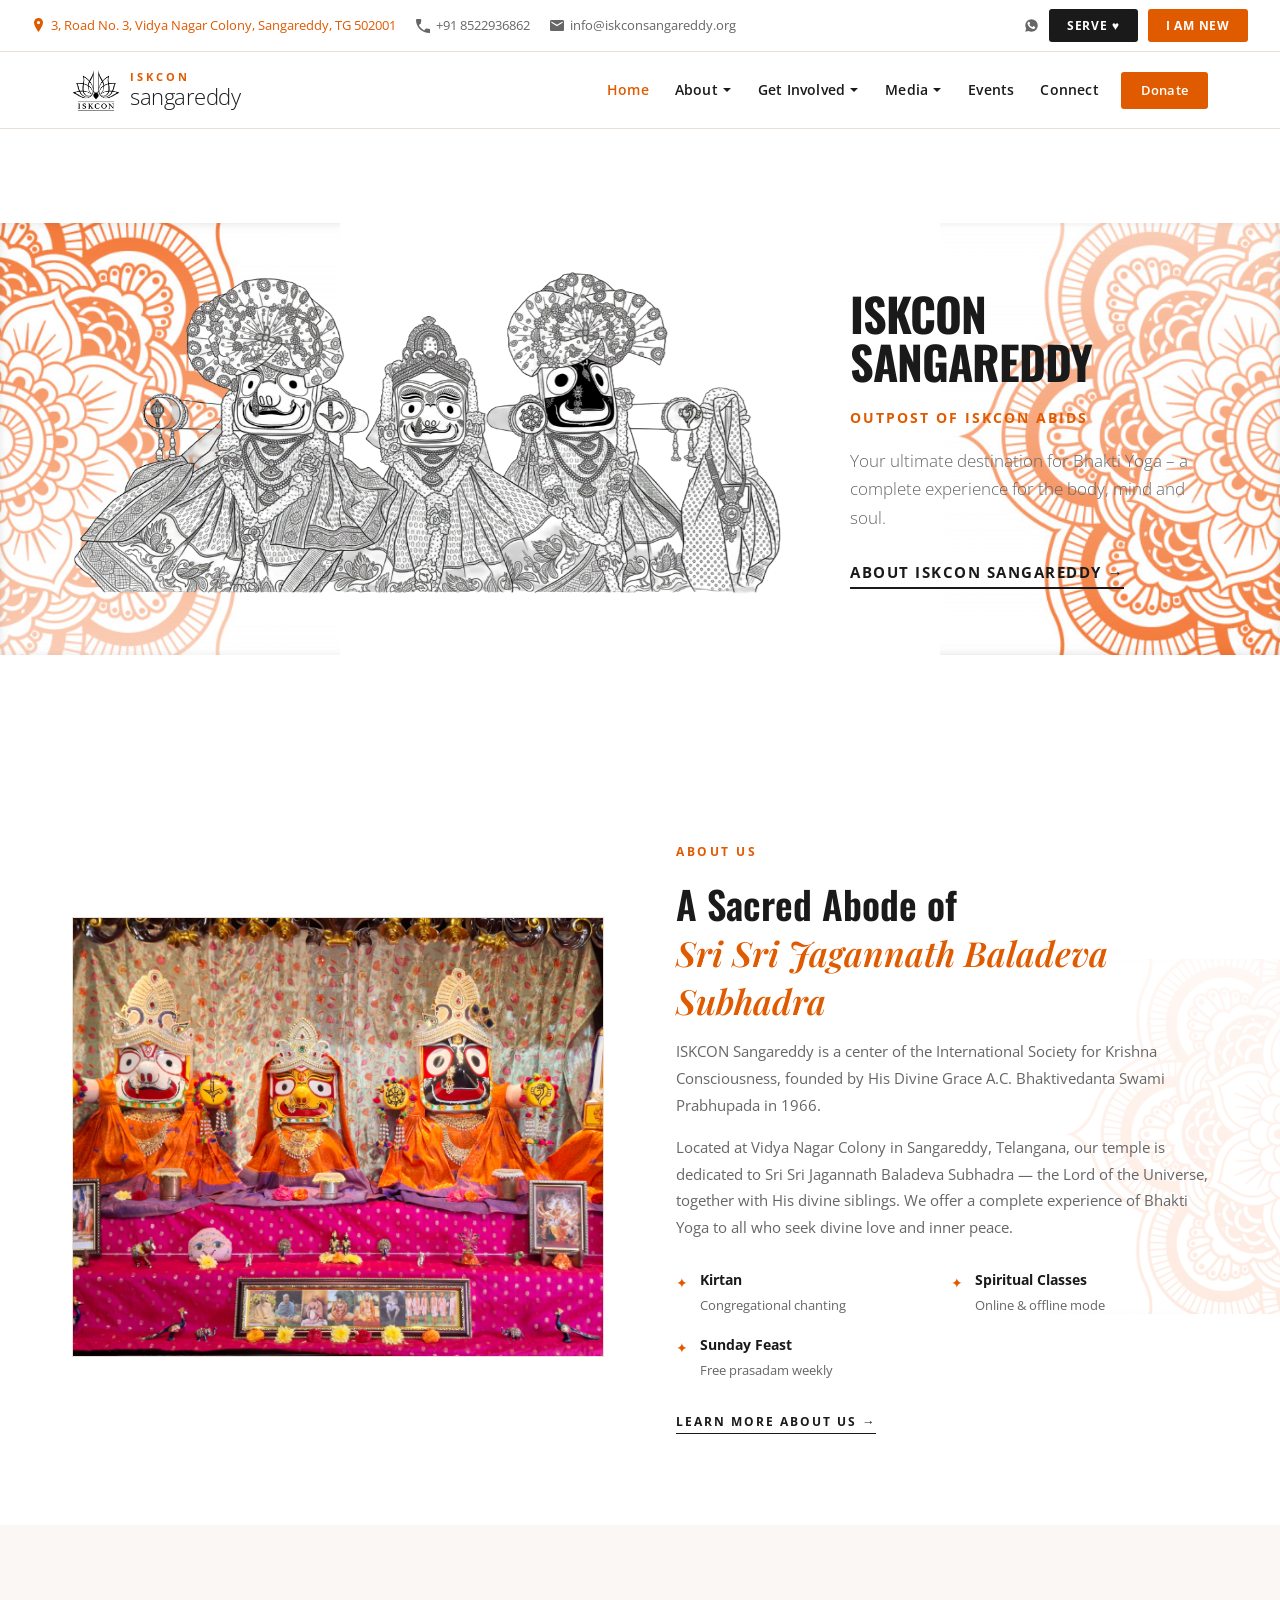
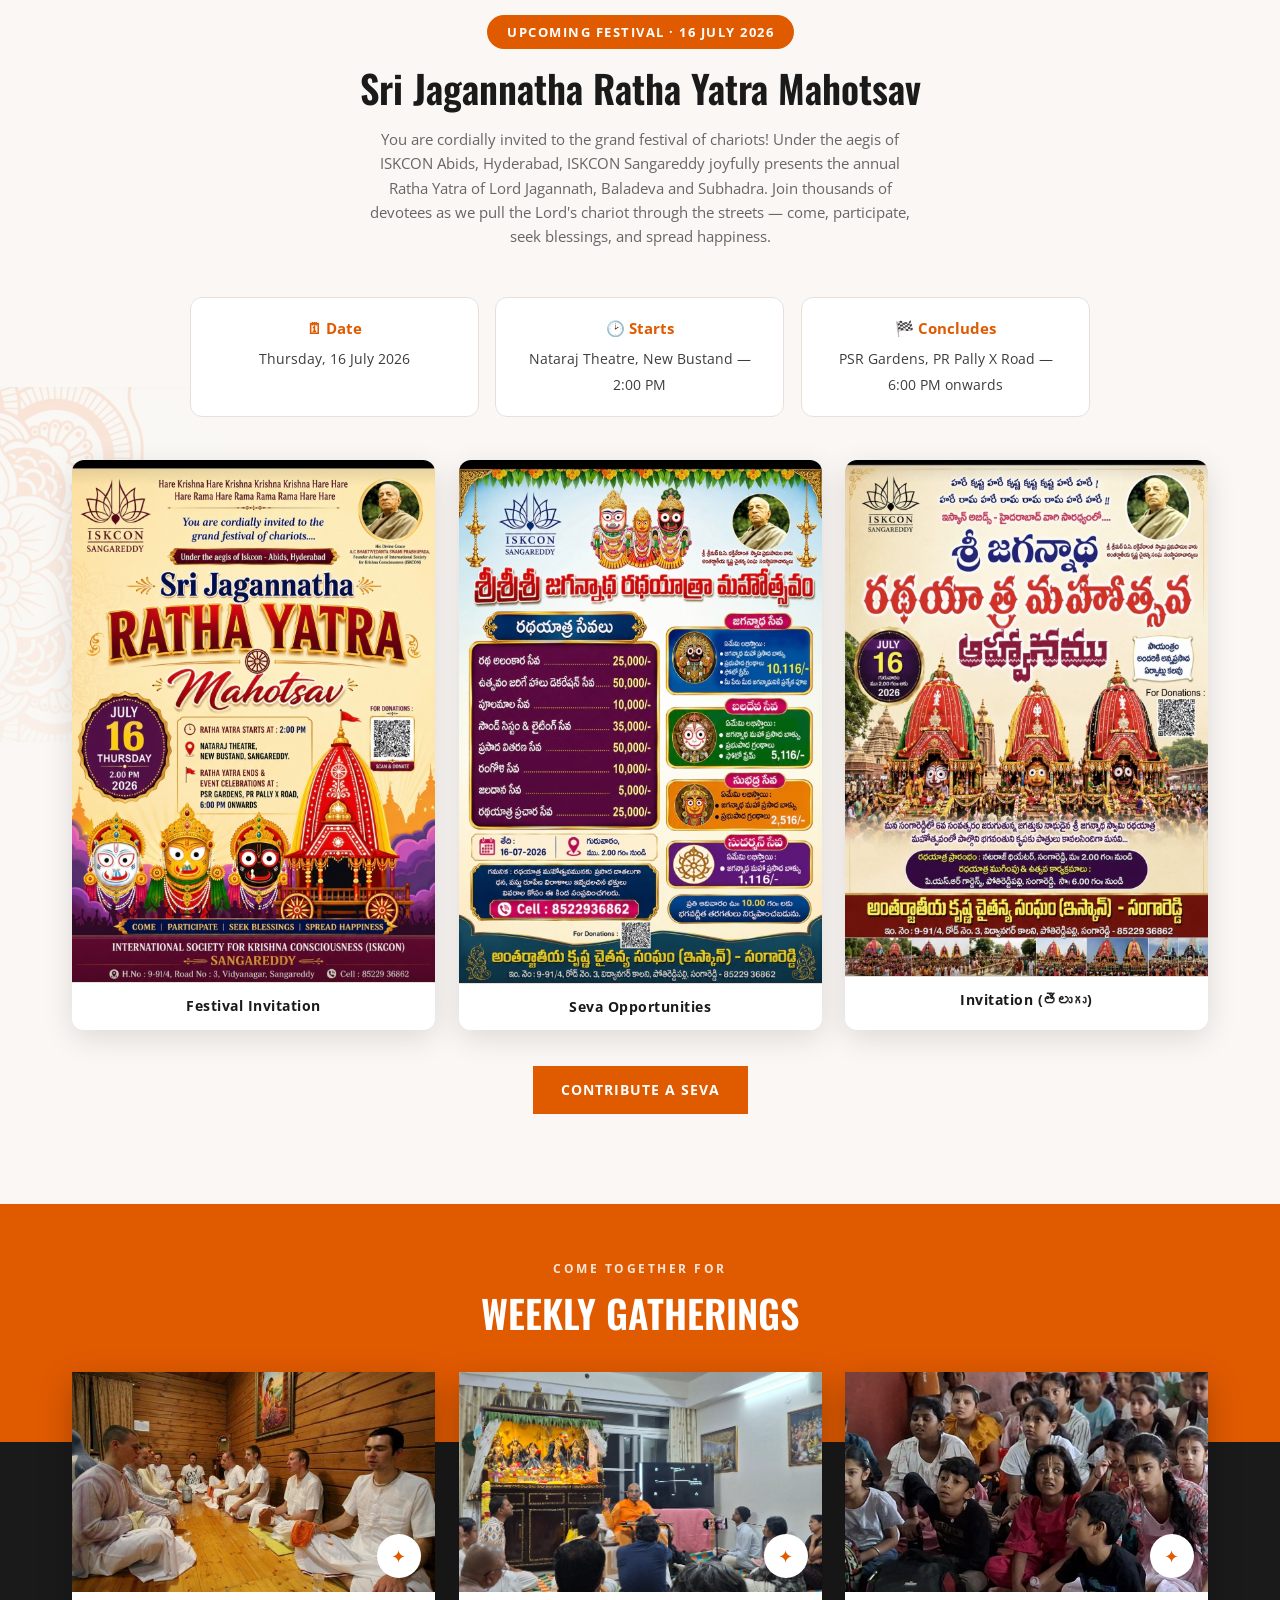
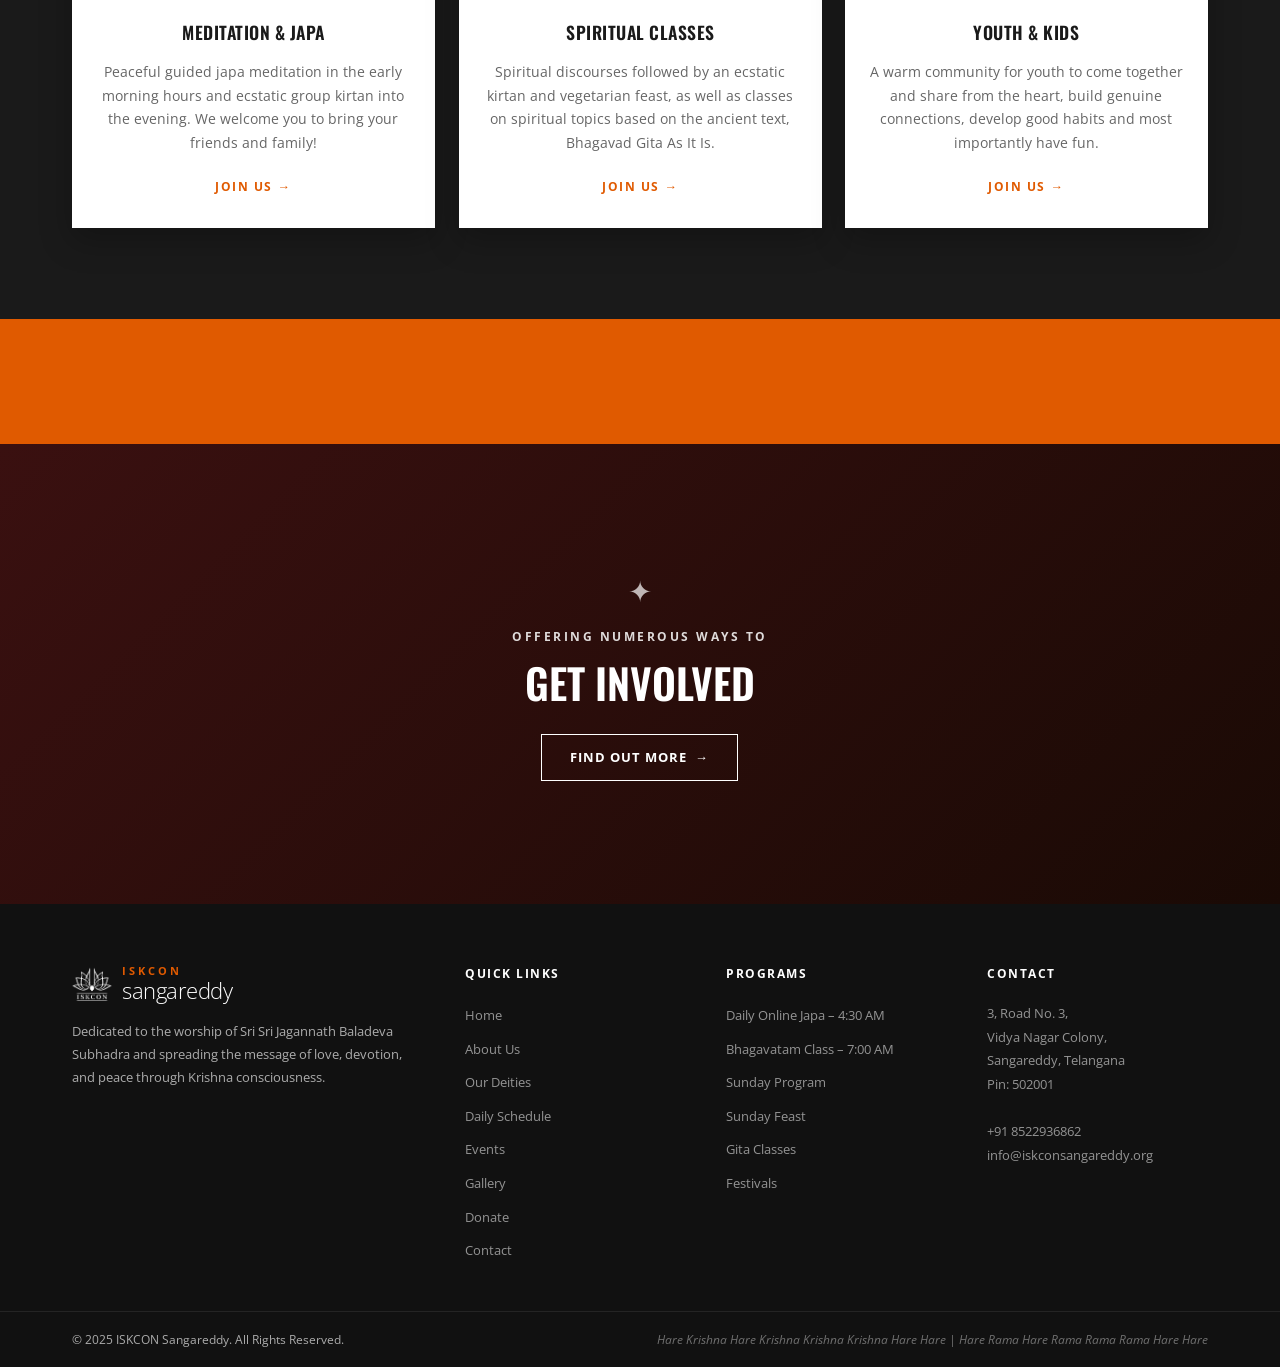
==== commit 8db58bd8: "Update Google Maps link and fix Connect page map directions Co-Authored-By: Claude Opus 5.5 <noreply" ====
--- a/index.html
+++ b/index.html
@@ -59,7 +59,7 @@
 <!-- TOP BAR -->
 <div class="topbar">
   <div class="topbar-left">
-    <a href="https://maps.app.goo.gl/d6HybicQS7tnNASL6?g_st=ac" target="_blank" class="topbar-item" style="color:var(--orange);"><svg width="13" height="16" viewBox="0 0 13 16" fill="none"><path d="M6.5 0C4.015 0 2 2.015 2 4.5c0 3.375 4.5 9.5 4.5 9.5S11 7.875 11 4.5C11 2.015 8.985 0 6.5 0zm0 6.125a1.625 1.625 0 1 1 0-3.25 1.625 1.625 0 0 1 0 3.25z" fill="currentColor"/></svg> 3, Road No. 3, Vidya Nagar Colony, Sangareddy, TG 502001</a>
+    <a href="https://maps.app.goo.gl/ef7NH7n49uiAGoAy7" target="_blank" class="topbar-item" style="color:var(--orange);"><svg width="13" height="16" viewBox="0 0 13 16" fill="none"><path d="M6.5 0C4.015 0 2 2.015 2 4.5c0 3.375 4.5 9.5 4.5 9.5S11 7.875 11 4.5C11 2.015 8.985 0 6.5 0zm0 6.125a1.625 1.625 0 1 1 0-3.25 1.625 1.625 0 0 1 0 3.25z" fill="currentColor"/></svg> 3, Road No. 3, Vidya Nagar Colony, Sangareddy, TG 502001</a>
     <span class="topbar-item"><svg width="14" height="14" viewBox="0 0 14 14" fill="none"><path d="M2.8 6.067c1.167 2.3 3.033 4.156 5.333 5.333l1.779-1.778c.222-.222.544-.289.822-.178 0.9.311 1.867.478 2.866.478.489 0 .9.4.9.889V13.1c0 .489-.411.9-.9.9C5.922 14 0 8.078 0 .9 0 .411.4 0 .9 0H4.4c.489 0 .9.4.9.889 0 1-.167 1.966-.478 2.866-.1.278-.033.6.178.823L2.8 6.067z" fill="currentColor"/></svg> +91 8522936862</span>
     <span class="topbar-item"><svg width="14" height="11" viewBox="0 0 14 11" fill="none"><path d="M12.6 0H1.4C.63 0 0 .618 0 1.375v8.25C0 10.382.63 11 1.4 11h11.2c.77 0 1.4-.618 1.4-1.375v-8.25C14 .618 13.37 0 12.6 0zm0 2.75L7 6.188 1.4 2.75V1.375L7 4.813l5.6-3.438V2.75z" fill="currentColor"/></svg> info@iskconsangareddy.org</span>
   </div>
